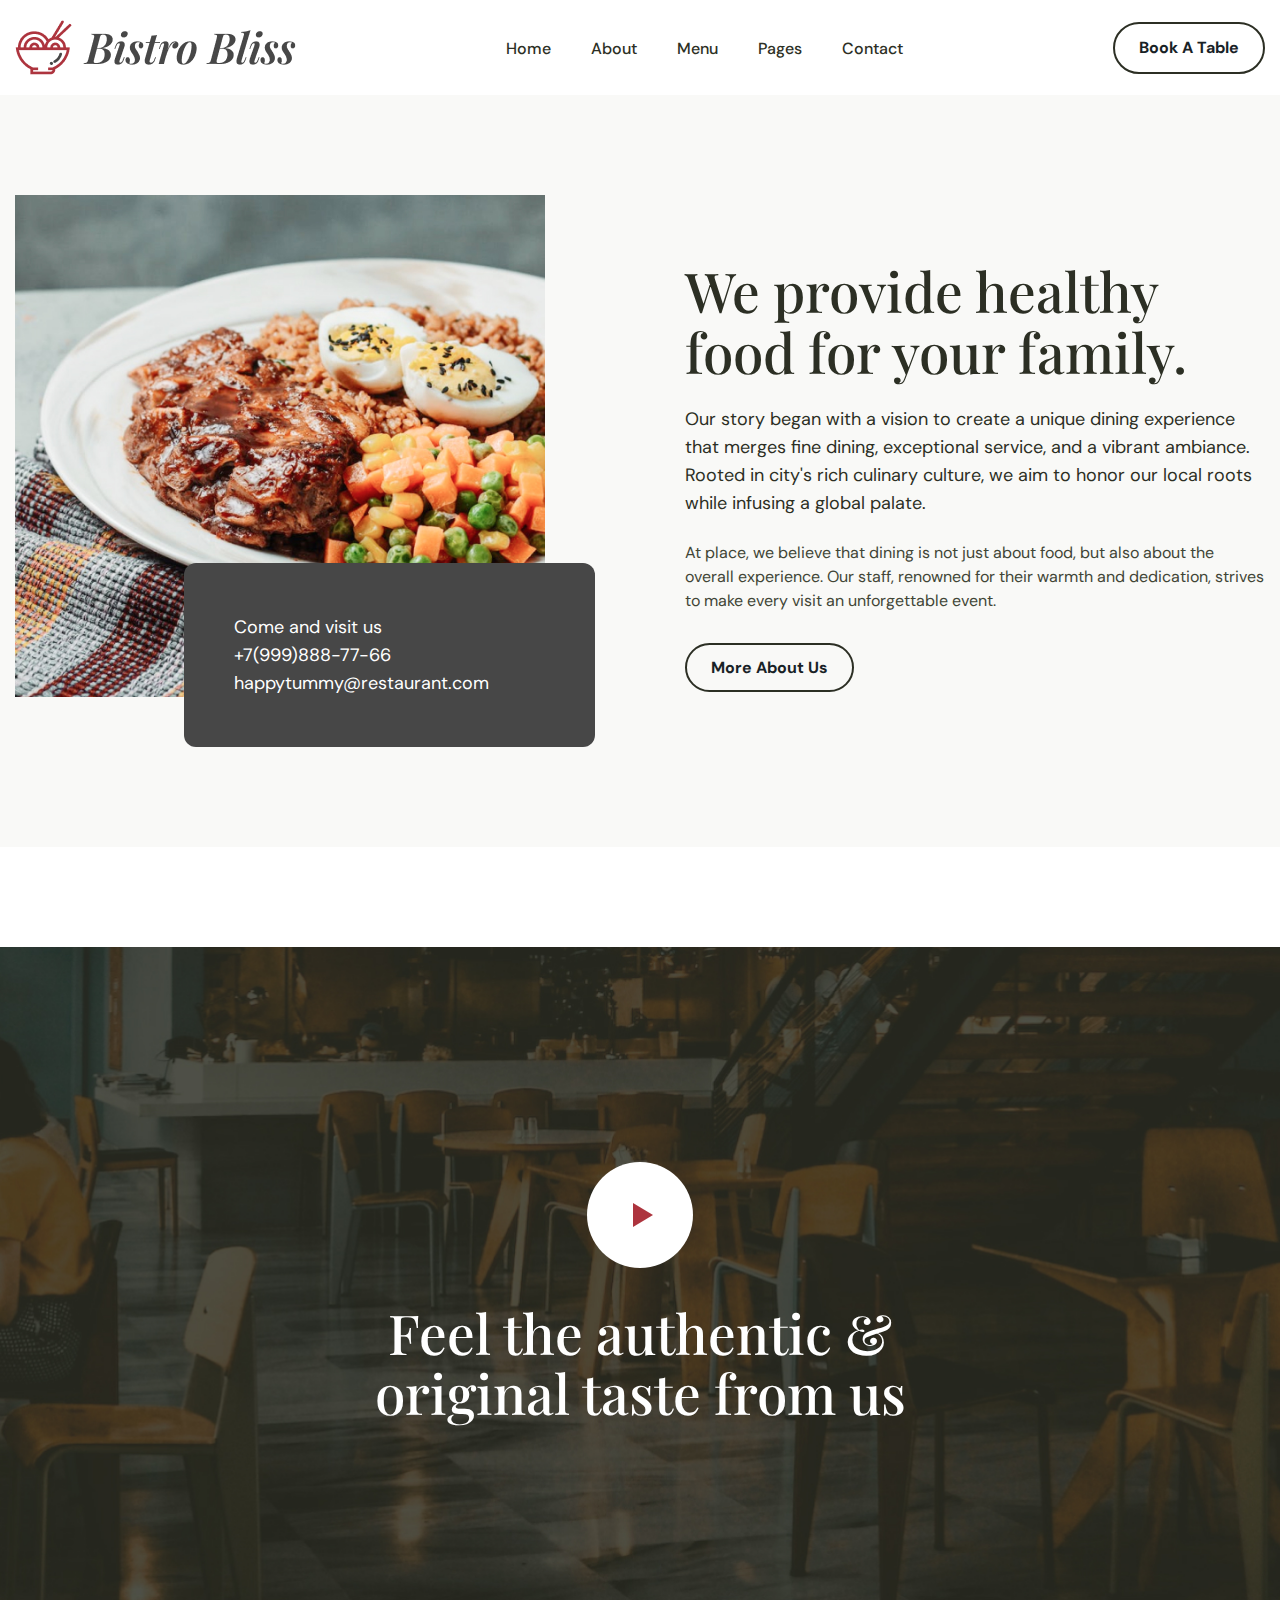
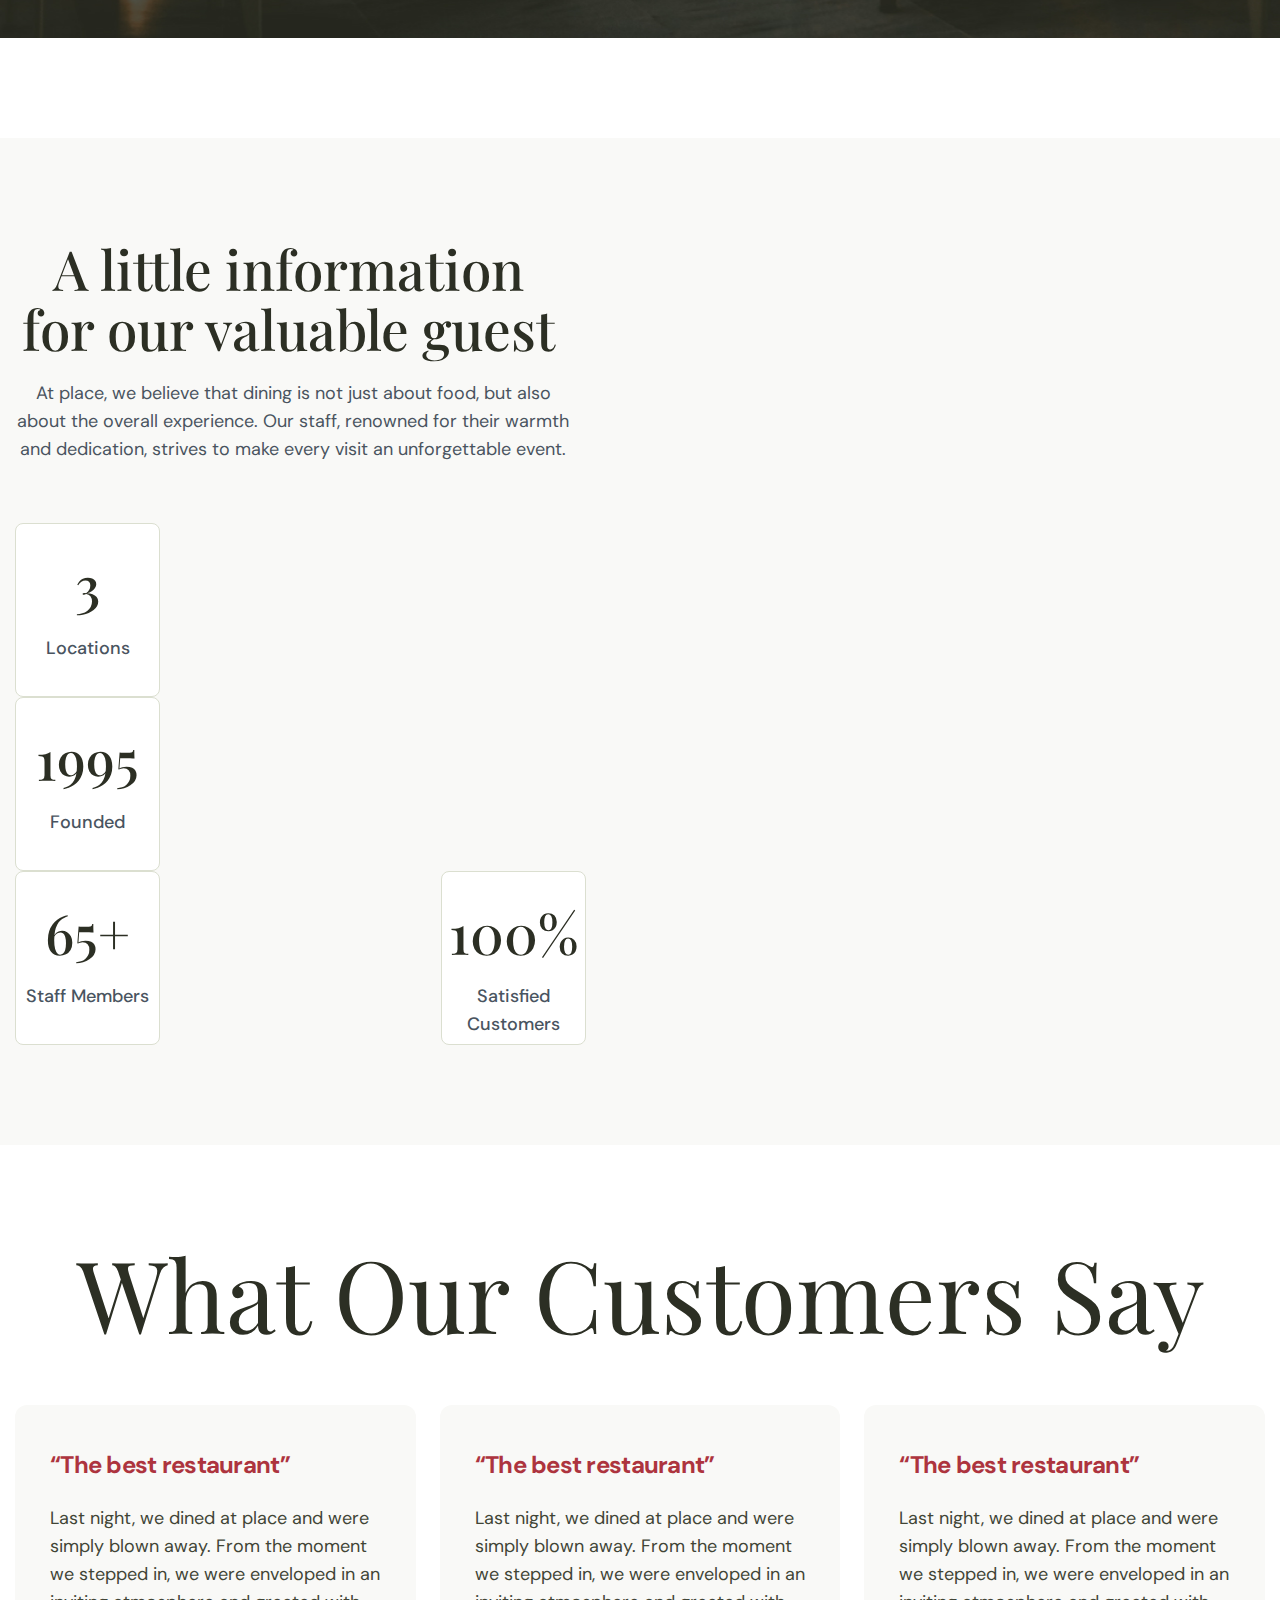
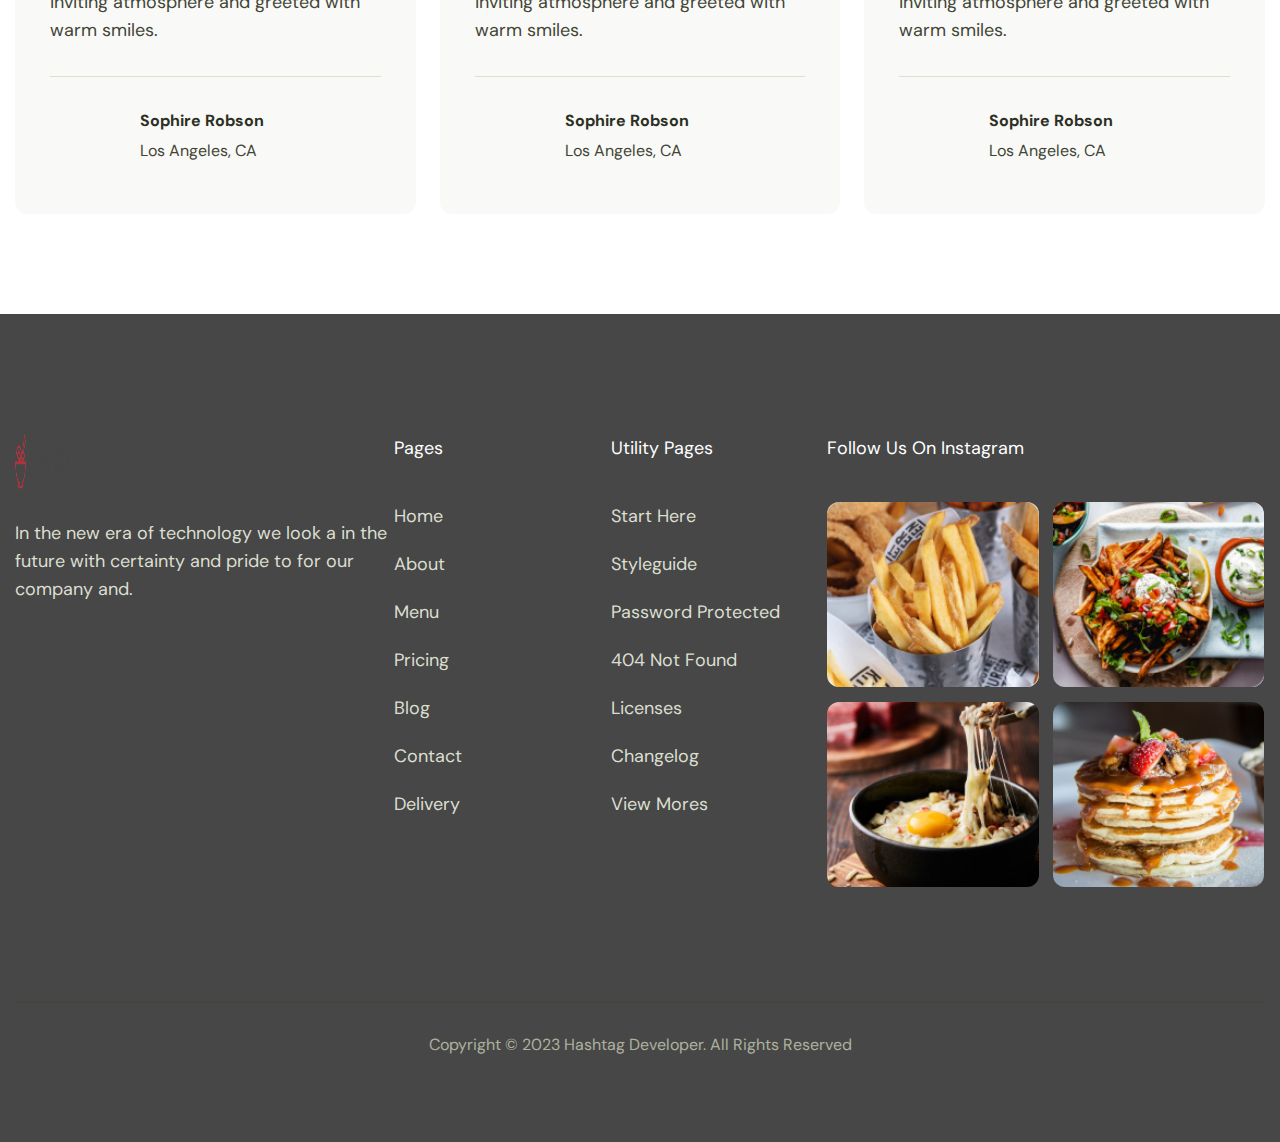
==== about.html @ 6718d0a3 "little" ====
<!DOCTYPE html>
<html lang="en">

<head>
	<meta charset="UTF-8">
	<title>Bistro Bliss</title>
	<meta name="viewport" content="width=device-width, initial-scale=1.0">
	<link rel="apple-touch-icon" sizes="180x180" href="img/favicon/apple-touch-icon.png">
	<link rel="icon" type="image/png" sizes="32x32" href="img/favicon/favicon-32x32.png">
	<link rel="icon" type="image/png" sizes="16x16" href="img/favicon/favicon-16x16.png">
	<link
		href="https://fonts.googleapis.com/css2?family=DM+Sans:opsz,wght@9..40,400;9..40,700&family=Playfair+Display:ital,wght@0,400;0,500;1,600&display=swap"
		rel="stylesheet">
	<link rel="stylesheet" href="css/style.css">
	<link rel="stylesheet" href="css/media.css">
</head>

<body>
	<header>
		<div class="container">
			<div class="head flex">
				<a href="index.html" class="head_logo">
					<img src="img/icon/icons/Logo.png" alt="">
				</a>
				<nav>
					<ul class="menu flex">
						<li>
							<a href="./index.html">Home</a>
						</li>
						<li>
							<a href="./about.html">About</a>
						</li>
						<li>
							<a href="./menu.html">Menu</a>
						</li>
						<li>
							<a href="/pages.html">Pages</a>
						</li>
						<li>
							<a href="./contact.html">Contact</a>
						</li>
					</ul>
				</nav>
				<a href="#" class="btn">Book A Table</a>
			</div>
		</div>
	</header>
	<section class="provide">
		<div class="container">
			<div class="provide_in flex">
				<div class="provide_left">
					<div class="provide_img">
						<img src="img.about/about.img1.jpg" alt="">
					</div>
					<div class="provide_info">
						<p class="provide_info-txt">Come and visit us</p>
						<a href="https://t.me/@aldjan">+7(999)888-77-66</a>
						<a href="mailto:happytummy@restaurant.com">happytummy@restaurant.com</a>
					</div>
				</div>
				<div class="provide_right">
					<h2 class="sec_sub-tit">We provide healthy food for your family.</h2>
					<p class="provide_txt">Our story began with a vision to create a unique dining experience that
						merges fine
						dining, exceptional service, and a vibrant ambiance. Rooted in city's rich culinary culture, we
						aim to honor
						our local roots while infusing a global palate.</p>
					<p class="provide_txt-2">At place, we believe that dining is not just about food, but also about the
						overall
						experience. Our staff, renowned for their warmth and dedication, strives to make every visit an
						unforgettable event.</p>
					<a href="menu.html" class="btn">More About Us</a>
				</div>
			</div>
		</div>
	</section>
	<section class="feel">
		<a href="" class="feel_top">
			<div class="container">
				<i class="feel_play"></i>
				<h2 class="sec_sub-tit">Feel the authentic & original taste from us</h2>
			</div>
		</a>
	</section>
	<section class="little">
		<div class="container">
			<div class="littli_main flex">
				<div class="lit_r">
					<div class="lit_txt">
						<p class="sec_tit lit_tit">A little information for our valuable guest</p>
						<p class="sec_desc lit_desc">At place, we believe that dining is not just about food, but also
							about
							the overall experience. Our staff, renowned for their warmth and dedication, strives to make
							every visit an unforgettable event.</p>
					</div>
					<div class="lit_c_r flex">
						<div class="lit_cards">
							<div class="lit_card">
								<p class="sec_tit lit_c_tit">3</p>
								<p class="sec_desc lit_c_desc">Locations</p>
							</div>
						</div>
						<div class="lit_cards">
							<div class="lit_card">
								<p class="sec_tit lit_c_tit">1995</p>
								<p class="sec_desc lit_c_desc">Founded</p>
							</div>
						</div>
					</div>
					<div class="lit_c_l flex">
						<div class="lit_cards">
							<div class="lit_card">
								<p class="sec_tit lit_c_tit">65+</p>
								<p class="sec_desc lit_c_desc">Staff Members</p>
							</div>
						</div>
						<div class="lit_cards">
							<div class="lit_card">
								<p class="sec_tit lit_c_tit">100%</p>
								<p class="sec_desc lit_c_desc">Satisfied Customers</p>
							</div>
						</div>
					</div>
				</div>
				<div class="lit_l">
					<div class="lit_img">
						<img src="/img/lit_img.jpg" alt="">
					</div>
				</div>
			</div>
		</div>
		</div>
	</section>

	<section class="our">
		<div class="container">
			<h2 class="sec_tit">What Our Customers Say</h2>
			<div class="our_cards flex">
				<div class="our_card">
					<h4 class="our_tit">“The best restaurant”</h4>
					<p class="our_txt">Last night, we dined at place and were simply blown away. From the moment we
						stepped in, we
						were enveloped in an inviting atmosphere and greeted with warm smiles.</p>
					<div class="our_customer flex">
						<div class="our_img">
							<img src="img/customer-1.jpg" alt="">
						</div>
						<div class="our_info">
							<span class="our_name">Sophire Robson</span>
							<span class="our_address">Los Angeles, CA</span>
						</div>
					</div>
				</div>
				<div class="our_card">
					<h4 class="our_tit">“The best restaurant”</h4>
					<p class="our_txt">Last night, we dined at place and were simply blown away. From the moment we
						stepped in, we
						were enveloped in an inviting atmosphere and greeted with warm smiles.</p>
					<div class="our_customer flex">
						<div class="our_img">
							<img src="img/customer-1.jpg" alt="">
						</div>
						<div class="our_info">
							<span class="our_name">Sophire Robson</span>
							<span class="our_address">Los Angeles, CA</span>
						</div>
					</div>
				</div>
				<div class="our_card">
					<h4 class="our_tit">“The best restaurant”</h4>
					<p class="our_txt">Last night, we dined at place and were simply blown away. From the moment we
						stepped in, we
						were enveloped in an inviting atmosphere and greeted with warm smiles.</p>
					<div class="our_customer flex">
						<div class="our_img">
							<img src="img/customer-1.jpg" alt="">
						</div>
						<div class="our_info">
							<span class="our_name">Sophire Robson</span>
							<span class="our_address">Los Angeles, CA</span>
						</div>
					</div>
				</div>
			</div>
		</div>
	</section>
	
	<footer>
		<div class="container">
			<div class="footer_big flex">
				<div class="footer_left">
					<a href="" class="footer_logo">
						<img src="img/icon/icons/Logo.png" alt="">
					</a>
					<p class="footer_txt">In the new era of technology we look a in the future with certainty and pride
						to for our
						company and.</p>
					<div class="footer_icons">
						<a href="" class="footer_ic"></a>
						<a href="" class="footer_ic"></a>
						<a href="" class="footer_ic"></a>
						<a href="" class="footer_ic"></a>
					</div>
				</div>
				<div class="footer_nav">
					<span class="footer_tit">Pages</span>
					<ul class="footer_list">
						<li><a href="">Home</a></li>
						<li><a href="">About</a></li>
						<li><a href="">Menu</a></li>
						<li><a href="">Pricing</a></li>
						<li><a href="">Blog</a></li>
						<li><a href="">Contact</a></li>
						<li><a href="">Delivery</a></li>
					</ul>
				</div>
				<div class="footer_nav">
					<span class="footer_tit">Utility Pages</span>
					<ul class="footer_list">
						<li><a href="">Start Here</a></li>
						<li><a href="">Styleguide</a></li>
						<li><a href="">Password Protected</a></li>
						<li><a href="">404 Not Found</a></li>
						<li><a href="">Licenses</a></li>
						<li><a href="">Changelog</a></li>
						<li><a href="">View Mores</a></li>
					</ul>
				</div>
				<div class="footer_right">
					<span class="footer_tit">Follow Us On Instagram</span>
					<div class="footer_imges flex">
						<div class="footer_img">
							<img src="img/big/footer1.jpg" alt="">
						</div>
						<div class="footer_img">
							<img src="img/big/footer2.jpg" alt="">
						</div>
						<div class="footer_img">
							<img src="img/big/footer3.jpg" alt="">
						</div>
						<div class="footer_img">
							<img src="img/big/footer4.jpg" alt="">
						</div>
					</div>
				</div>
			</div>
			<p class="footer_copy">Copyright © 2023 Hashtag Developer. All Rights Reserved</p>
		</div>
	</footer>


	<script src="js/core.js"></script>

</body>

</html>
---- css/style.css ----
html,
body {
  height: 100%;
}

* {
  margin: 0;
  padding: 0;
  box-sizing: border-box;
}

.clearfix::after {
  clear: both;
  content: "";
  display: table;
}

a {
  color: inherit;
  text-decoration: none;
}

/* Акчолпон не забуудь здессьь ошиибкаааааааааааааааааааа */
li {
  list-style: none;
}

ul li:last-child {
  margin-bottom: 0;
}

img {
  display: block;
  width: 100%;
  height: auto;
}

button,
label {
  cursor: pointer;
}

input,
button,
textarea {
  background: none;
  border: none;
  outline: none;
  display: block;
  width: 100%;
  font-family: inherit;
  font-size: inherit;
  font-weight: inherit;
}

input[type="radio"],
input[type="checkbox"] {
  display: none;
}

input::placeholder {
  color: inherit;
}

button {
  cursor: pointer;
}

input,
textarea {
  display: block;
  resize: none;
}

body {
  color: #414536;
  font-family: "DM Sans", arial;
  font-size: 18px;
  line-height: 28px;
  /* 155.556% */
}

.container {
  max-width: 1330px;
  width: 100%;
  min-width: 320px;
  margin: 0 auto;
  padding: 0 15px;
}

.dn {
  display: none;
}

section {
  padding: 100px 0;
}

.sec_tit {
  color: #2c2f24;
  text-align: center;
  font-family: "Playfair Display";
  font-size: 100px;
  line-height: 96px;
  /* 96% */
  font-weight: 400;
  margin-bottom: 20px;
}

.sec_sub-tit {
  color: #2c2f24;
  font-family: "Playfair Display", arial;
  font-size: 55px;
  font-style: normal;
  font-weight: 500;
  line-height: 60.5px;
  /* 110% */
}

.sec_desc {
  color: #495460;
  text-align: center;
  font-style: normal;
}

.color {
  color: #be963f;
}

.dib {
  display: inline-block;
}

.hover {
  transition: 0.3s;
}

.hover:hover {
  color: #be963f;
}

.btn {
  border-radius: 118px;
  border: 2px solid #2c2f24;
  transition: 0.3s;
  color: #182226;
  text-align: right;
  font-size: 16px;
  font-weight: 700;
  line-height: 24px;
  /* 150% */
  padding: 12px 24px;
}

.btn:hover {
  background: #2c2f24;
  color: #fff;
}

.link {
  transition: 0.3s;
}

.link:hover {
  box-shadow: 0px 6px 5px 2px #836a36;
}

.flex {
  display: flex;
  flex-wrap: wrap;
  justify-content: space-between;
}

/* header */
.head {
  padding: 20px 0;
  align-items: center;
}

.menu a {
  padding: 4px 16px;
  margin-right: 8px;
  color: #2c2f24;
  font-size: 16px;
  font-weight: 500;
  line-height: 24px;
  /* 150% */
  border-radius: 34px;
  transition: 0.3s;
}

.menu li:last-child a {
  margin-right: 0;
}

.menu a:hover {
  background: #dbdfd0;
}

/* main */
.main .sec_tit {
  max-width: 660px;
  margin: 0 auto 32px;
}

.main_txt {
  max-width: 537px;
  margin: 0 auto 40px;
  color: #2c2f24;
  text-align: center;
  font-size: 20px;
  line-height: 32px;
  /* 160% */
}

.main_btns {
  display: flex;
  justify-content: center;
}

.main_btns .btn {
  margin: 0 8px;
}

.main {
  background: url(/img/icon/icons/main.jpg) center no-repeat;
}

.btn__red {
  background: #ad343e;
  color: #fff;
  border-color: #ad343e;
}

.btn__red:hover {
  border-color: #2c2f24;
}

/* browse */
.browse_card {
  border-radius: 12px;
  border: 2px solid #dbdfd0;
  background: #fff;
  width: calc((100% - 72px) / 4);
  padding: 40px 34px 32px;
}

.browse_ic {
  width: 100px;
  height: 100px;
  border-radius: 50%;
  display: block;
  background: #f3f3f0;
  margin: 0 auto 30px;
}

.browse_card__1 .browse_ic {
  background-image: url(../img/icon/icons/tea.svg);
  background-position: center;
  background-repeat: no-repeat;
}

.browse_card__2 .browse_ic {
  background-image: url();
}

.browse_card__3 .browse_ic {
  background-image: url();
}

.browse_card__4 .browse_ic {
  background-image: url();
}

.browse_tit {
  color: #2c2f24;
  text-align: center;
  font-size: 24px;
  font-weight: 700;
  line-height: 30px;
  /* 125% */
  letter-spacing: -0.72px;
  margin-bottom: 15px;
}

.provide {
  background: #f9f9f7;
}

.provide_in {
  align-items: center;
}

.provide_left {
  width: calc(50% - 45px);
  padding: 0 50px 50px 0;
  position: relative;
}

.provide_info {
  position: absolute;
  bottom: 0;
  right: 0;
}

.provide_right {
  width: calc(50% - 45px);
}

.provide .sec_sub-tit {
  margin-bottom: 24px;
}

.provide_txt {
  color: #2c2f24;
  font-size: 18px;
  margin-bottom: 24px;
  line-height: 28px;
  /* 155.556% */
}

.provide_txt-2 {
  color: #414536;
  font-size: 16px;
  line-height: 24px;
  /* 150% */
  margin-bottom: 40px;
}

.provide_info {
  border-radius: 12px;
  background: #474747;
  padding: 50px;
  color: #fff;
  width: 411px;
}

/* offer */
.offer .sec_sub-tit {
  max-width: 675px;
  margin-bottom: 57px;
}

.offer_card {
  width: calc((100% - 48px) / 4);
  transition: 0.3s;
  border-radius: 12px;
  padding-bottom: 20px;
}

.offer_card:hover {
  box-shadow: 0 5px 5px rgba(0, 0, 0, 0.2);
}

.offer_img {
  margin-bottom: 30px;
}

.offer_tit {
  color: #2c2f24;
  font-size: 24px;
  font-weight: 700;
  line-height: 30px;
  /* 125% */
  letter-spacing: -0.72px;
  margin-bottom: 15px;
  padding-left: 10px;
}

.offer_txt {
  padding-left: 10px;
  color: #414536;
  font-size: 16px;
  line-height: 24px;
  /* 150% */
}

/* fast */
.fast {
  background: #f9f9f7;
}

.fast_left {
  width: 50%;
}

.fast_right {
  width: 50%;
  padding-left: 90px;
  align-self: center;
}

.fast_img-big {
  width: 58%;
}

.fast_img-sm {
  width: 42%;
  padding: 30px 0 0 24px;
}

.fast_img:first-child {
  margin-bottom: 24px;
}

.fast .sec_sub-tit {
  margin-bottom: 20px;
}

.fast_txt {
  color: #414536;
  font-size: 16px;
  line-height: 24px;
  /* 150% */
  margin-bottom: 50px;
}

.fast_icon {
  justify-content: flex-start;
  align-items: center;
  margin-bottom: 20px;
}

.fast_icon i {
  display: block;
  width: 30px;
  height: 30px;
  border-radius: 50%;
  background: #ad343e url(/img/icon/icons/tea.svg) center no-repeat;
}

.fast_icon:nth-child(2) i {
  background-image: url();
}

.fast_icon:last-child i {
  background-image: url();
}

.fast_icon span {
  padding-left: 20px;
  color: #2c2f24;
  font-size: 20px;
  font-weight: 500;
  line-height: 26px;
  /* 130% */
}

/* our */
.our .sec_tit {
  margin-bottom: 64px;
}

.our_card {
  width: calc((100% - 48px) / 3);
  border-radius: 12px;
  background: var(--neutral-02, #f9f9f7);
  padding: 45px 35px 35px;
}

.our_tit {
  color: #ad343e;
  font-size: 24px;
  font-weight: 700;
  line-height: 30px;
  /* 125% */
  letter-spacing: -0.72px;
  margin-bottom: 24px;
}

.our_txt {
  padding-bottom: 32px;
  margin-bottom: 32px;
  border-bottom: 1px solid #dbdfd0;
  color: #414536;
  font-size: 18px;
  line-height: 28px;
  /* 155.556% */
}

.our_img {
  width: 70px;
  height: 70px;
}

.our_customer {
  justify-content: flex-start;
}

.our_info {
  padding-left: 20px;
}

.our_name {
  color: #2c2f24;
  font-size: 16px;
  font-weight: 700;
  line-height: 24px;
  /* 150% */
  margin-bottom: 3px;
  display: block;
}

.our_address {
  color: #414536;
  font-size: 16px;
  line-height: 24px;
  /* 150% */
}

/* blog */
.blog_top {
  align-items: center;
  margin-bottom: 64px;
}

.blog_left {
  width: 50%;
}

.blog_right {
  width: 50%;
  padding-left: 24px;
}

.blog_right .blog_card {
  width: calc(50% - 12px);
}

/*footer*/

footer {
	padding-top: 120px;
	background: #474747;
}

.footer_copy {
	padding: 30px 0 85px;
	color: #ADB29E;
	font-size: 16px;
	line-height: 24px;
	text-align: center;
}

.footer_big {
	padding-bottom: 100px;
	border-bottom: 1px solid #414536;
	color: #DBDFD0;
}

.footer_left {
	width: 30%;
	display: flex;
	flex-direction: column;
	align-items: flex-start;
	gap: 30px;
}

.footer_nav {
	width: 17%;
	display: flex;
	flex-direction: column;
	align-items: flex-start;
	gap: 40px;
}

.footer_tit {
	color: #fff;
}

.footer_right {
	width: 35%;
	display: flex;
	flex-direction: column;
	align-items: flex-start;
	gap: 40px;
}

.footer_logo img {
	width: 56px;
	height: 55px;
	flex-shrink: 0;
}

.footer_logo {
	width: 212px;
	height: 55px;
	display: flex;
	align-items: center;
}

.footer_img {
	width: calc((100% - 15px) / 2);
	margin-bottom: 15px;
	border-radius: 12px;
	overflow: hidden;
	position: relative;
	margin-right: 1px;
}

.footer_img img {
	transition: 0.5s;
}

.footer_img:hover img {
	transform: scale(1.2);
}

.footer_img::before {
	content: '';
	position: absolute;
	top: 0;
	bottom: 0;
	left: 0;
	right: 0;
	background: #000;
	opacity: 0;
	z-index: 1;
	transition: 0.5s;
}

.footer_img:hover::before {
	opacity: 0.5;
}

.footer_icons {
	display: flex;
	justify-content: space-between;
	width: 176px;
}

.footer_list {
	display: flex;
	flex-direction: column;
	align-items: flex-start;
	gap: 20px;
}

.footer_logo p {
	color: #FFF;
	font-family: Playfair Display;
	font-size: 34px;
	font-style: italic;
	line-height: 30px;
	/* 89.787% */
	letter-spacing: -0.4px;
}

/* feel */
.feel_top {
  background: url(/img/big/BG.jpg) center no-repeat;
  background-size: cover;
  display: block;
  padding: 215px 0;
}

.feel_top .sec_sub-tit {
  max-width: 596px;
  margin: 0 auto;
  color: #fff;
  text-align: center;
}

.feel_play {
  width: 106px;
  height: 106px;
  display: block;
  border-radius: 50%;
  background: #fff;
  margin: 0 auto 34px;
  display: flex;
  justify-content: center;
  align-items: center;
}

.feel_play::before {
  content: '';
  width: 0px;
  height: 0px;
  border-style: solid;
  margin-left: 5px;
  border-width: 12.5px 0 12.5px 20px;
  border-color: transparent transparent transparent #AD343E;
}
/* little */
.little {
	background: #F9F9F7;
}

.lit_r {
	width: calc((100% - 108px) / 2);
}

.lit_tit {
	max-width: 547px;
	font-size: 55px;
	font-weight: 500;
	line-height: 60.5px;
}

.lit_desc {
	max-width: 556px;
	margin-bottom: 60px;
}

.lit_c_r {
	width: calc((100% - 14px) / 2);
}

.lit_card {
	border: 1px solid var(--neutral-03, #DBDFD0);
	background: var(--neutral-01, #FFF);
	border-radius: 8px;
	width: 145px;
	height: 174px;
	background: #FFF;
	font-size: 55px;
	font-weight: 500;
	line-height: 60.5px;
}

.lit_c_tit {
	padding-top: 30px;
	font-size: 55px;
	font-weight: 500;
	line-height: 60.5px;
}

.lit_c_desc {
	font-size: 18px;
	font-weight: 500;
	line-height: 28px;
}

.lit_l {
	width: calc((100% - 108px) / 2)
}

.lit_img {
	max-width: 555px;
}

.price {
  color: #AD343E;
  text-align: center;

  /* Headline/H3 */
  font-family: DM Sans;
  font-size: 24px;
  font-style: normal;
  font-weight: 700;
  line-height: 30px;
  /* 125% */
  letter-spacing: -0.72px;
  padding: 30px 30px 15px;
}

.menu_tit {
  color: var(--neutral-07, #2C2F24);
  text-align: center;

  /* Body/20px/Bold */
  font-family: DM Sans;
  font-size: 20px;
  font-style: normal;
  font-weight: 700;
  line-height: 26px;
  /* 130% */
  padding: 0 15px 15px 15px;
}

.menu_txt {
  color: var(--neutral-06, #414536);
  text-align: center;

  /* Body/16px/Regular */
  font-family: DM Sans;
  font-size: 16px;
  font-style: normal;
  font-weight: 400;
  line-height: 24px;
  /* 150% */
  width: 246px;
  margin: 0 auto;
}

.menu_card {
  border-radius: 12px;
  border: 1.5px solid var(--neutral-03, #DBDFD0);
  background: var(--neutral-01, #FFF);
  width: 306px;
  height: 417.469px;
  flex-shrink: 0;
  margin-bottom: 30px;
}

.menu_img img {
  border-radius: 12px 12px 0px 0px;
  background: url(<path-to-image>), lightgray 50% / cover no-repeat;

}

.menu_cards {
  margin: 0 auto;

}

/*pages*/
.pages {
  background: var(--neutral-02, #F9F9F7);
}

.pages_titi {
  color: var(--neutral-07, #2C2F24);
  text-align: center;
  font-family: Playfair Display;
  font-size: 100px;
  font-weight: 400;
  line-height: 96px;
  margin-bottom: 24px;
}

.pages_txt {
  color: var(--neutral-06, #414536);
  text-align: center;
  font-family: DM Sans;
  font-size: 18px;
  font-style: normal;
  font-weight: 400;
  line-height: 28px;
  /* 155.556% */
  margin-bottom: 72px;
}

.pages_cards {
  transition: 0.5s;
}

.pages_card {
  border-radius: 12px;
  border: 2px solid var(--neutral-02, #F9F9F7);
  background: var(--neutral-01, #FFF);
  width: 306px;
  height: 340px;
  margin-bottom: 30px;
}

.pages_card:hover {
  box-shadow: 0px 2.97872px 59.57446px 0px rgba(0, 0, 0, 0.08);
}

.map_txt {

  color: var(--neutral-06, #495460);
  align-items: center;
  text-align: center;

  /* Body/18px/Regular */
  font-family: DM Sans;
  font-size: 18px;
  font-style: normal;
  font-weight: 400;
  line-height: 28px;
  /* 155.556% */
  padding: 24px;
  max-width: 545px;
  margin: 0 auto;
}

.map_tit {
  color: var(--neutral-07, #2C2F24);
  text-align: center;

  /* Headline/H1 */
  font-family: Playfair Display;
  font-size: 100px;
  font-style: normal;
  font-weight: 400;
  line-height: 96px;
  /* 96% */
}

.map_top {
  z-index: 10;
  position: relative;
}

.block {
  width: 800px;
  height: 500px;
  border-radius: 16px;
  border: 1px solid var(--neutral-01, #FFF);
  background: var(--neutral-01, #FFF);
  mix-blend-mode: hard-light;

  /* 1 */
  box-shadow: 0px 2.97872px 59.57446px 0px rgba(0, 0, 0, 0.08);
  margin-bottom: -425px;
}

.contact {
  display: flex;
  flex-direction: column;
  flex-wrap: wrap;
  align-items: center;
}

.p_1 {
  color: var(--neutral-06, #414536);

  /* Body/18px/Regular */
  font-family: DM Sans;
  font-size: 18px;
  font-style: normal;
  font-weight: 400;
  line-height: 28px;
  /* 155.556% */
}

.pages_txt ul li {
  color: var(--neutral-06, #414536);
  font-family: DM Sans;
  font-size: 18px;
  font-style: normal;
  font-weight: 700;
  line-height: 28px;
}

.pages_ques {
  color: var(--neutral-07, #2C2F24);
  padding: 30px 0 0 0;

  /* Headline/H3 */
  font-family: DM Sans;
  font-size: 24px;
  font-style: normal;
  font-weight: 700;
  line-height: 30px;
  /* 125% */
  letter-spacing: -0.72px;
}

.pages_tx {
  color: var(--neutral-06, #414536);

  /* Body/18px/Regular */
  font-family: DM Sans;
  font-size: 18px;
  font-style: normal;
  font-weight: 400;
  line-height: 28px;
  /* 155.556% */
  padding: 20px 0 0 0;

}

.two_tit {
  color: var(--neutral-07, #2C2F24);
  text-align: center;


  /* Headline/H2 */
  font-family: Playfair Display;
  font-size: 55px;
  font-style: normal;
  font-weight: 500;
  line-height: 60.5px;
  width: 1030px;
  /* 110% */
 
}
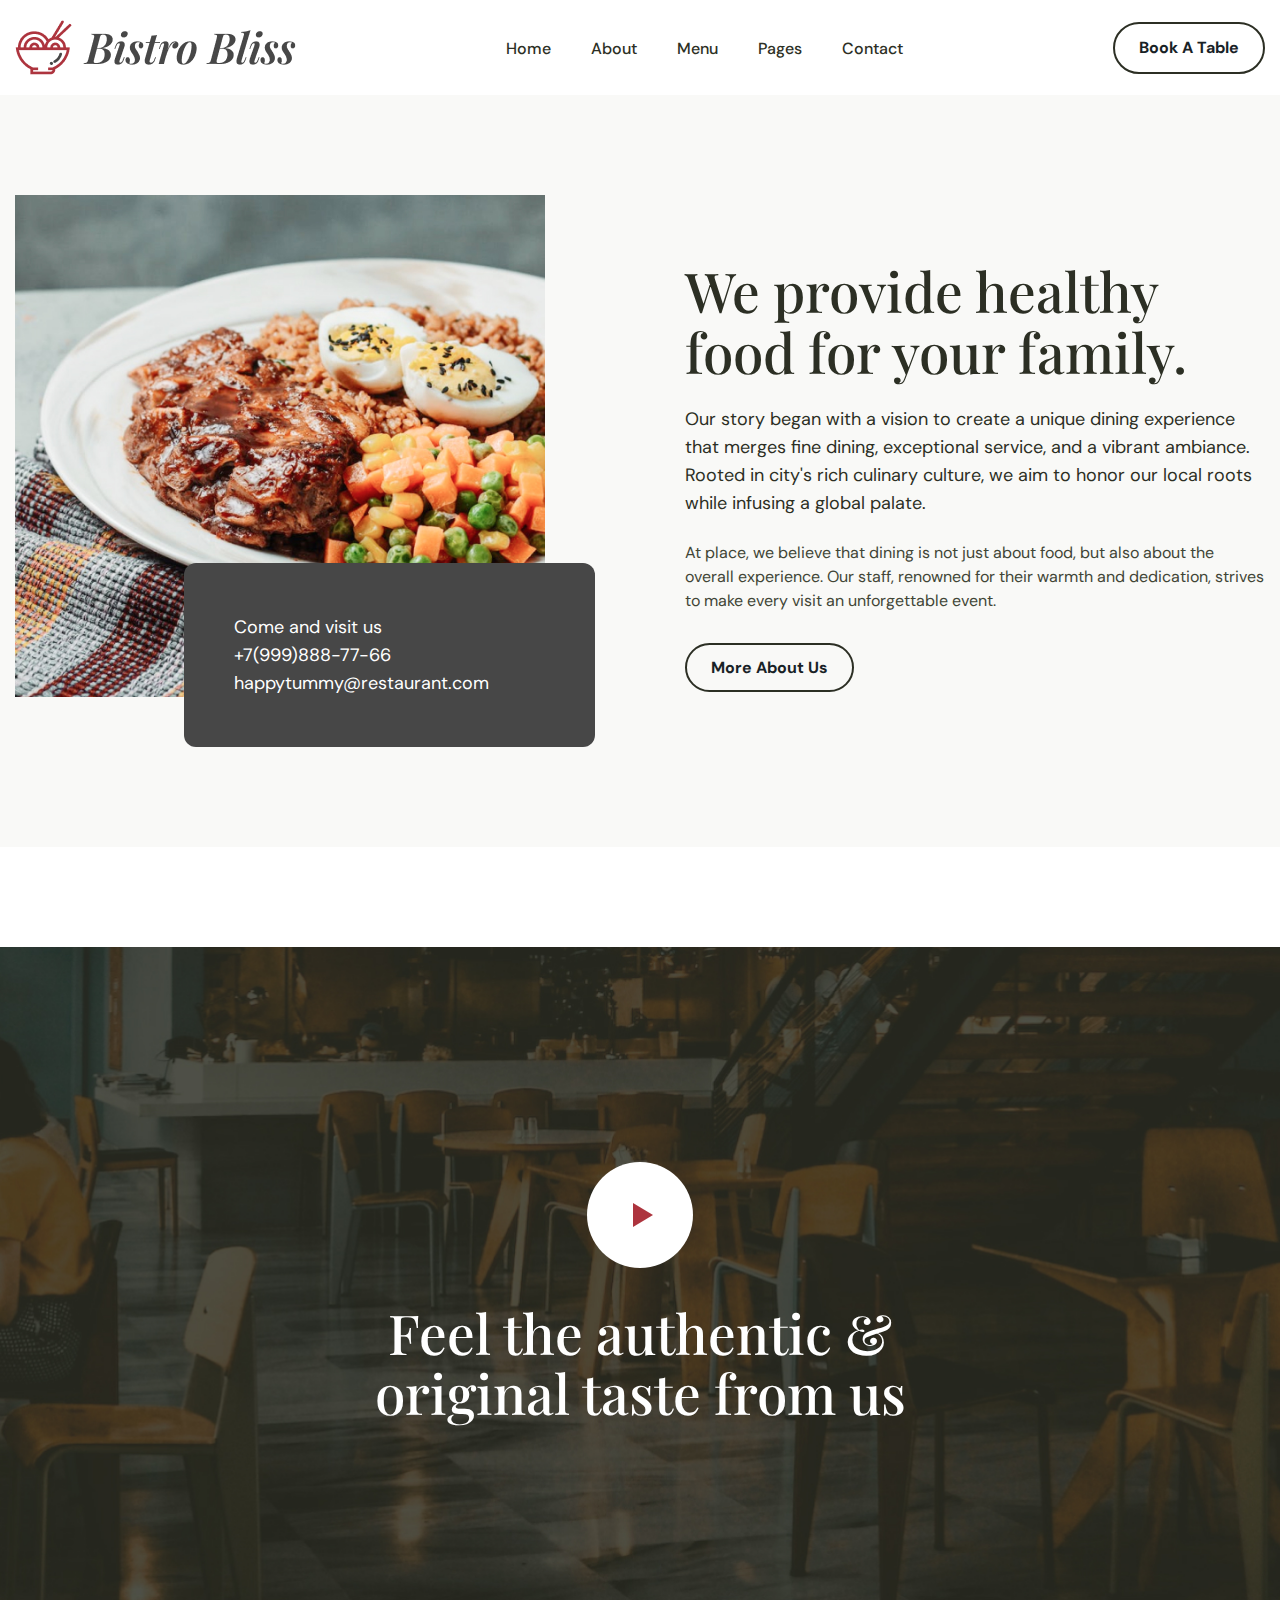
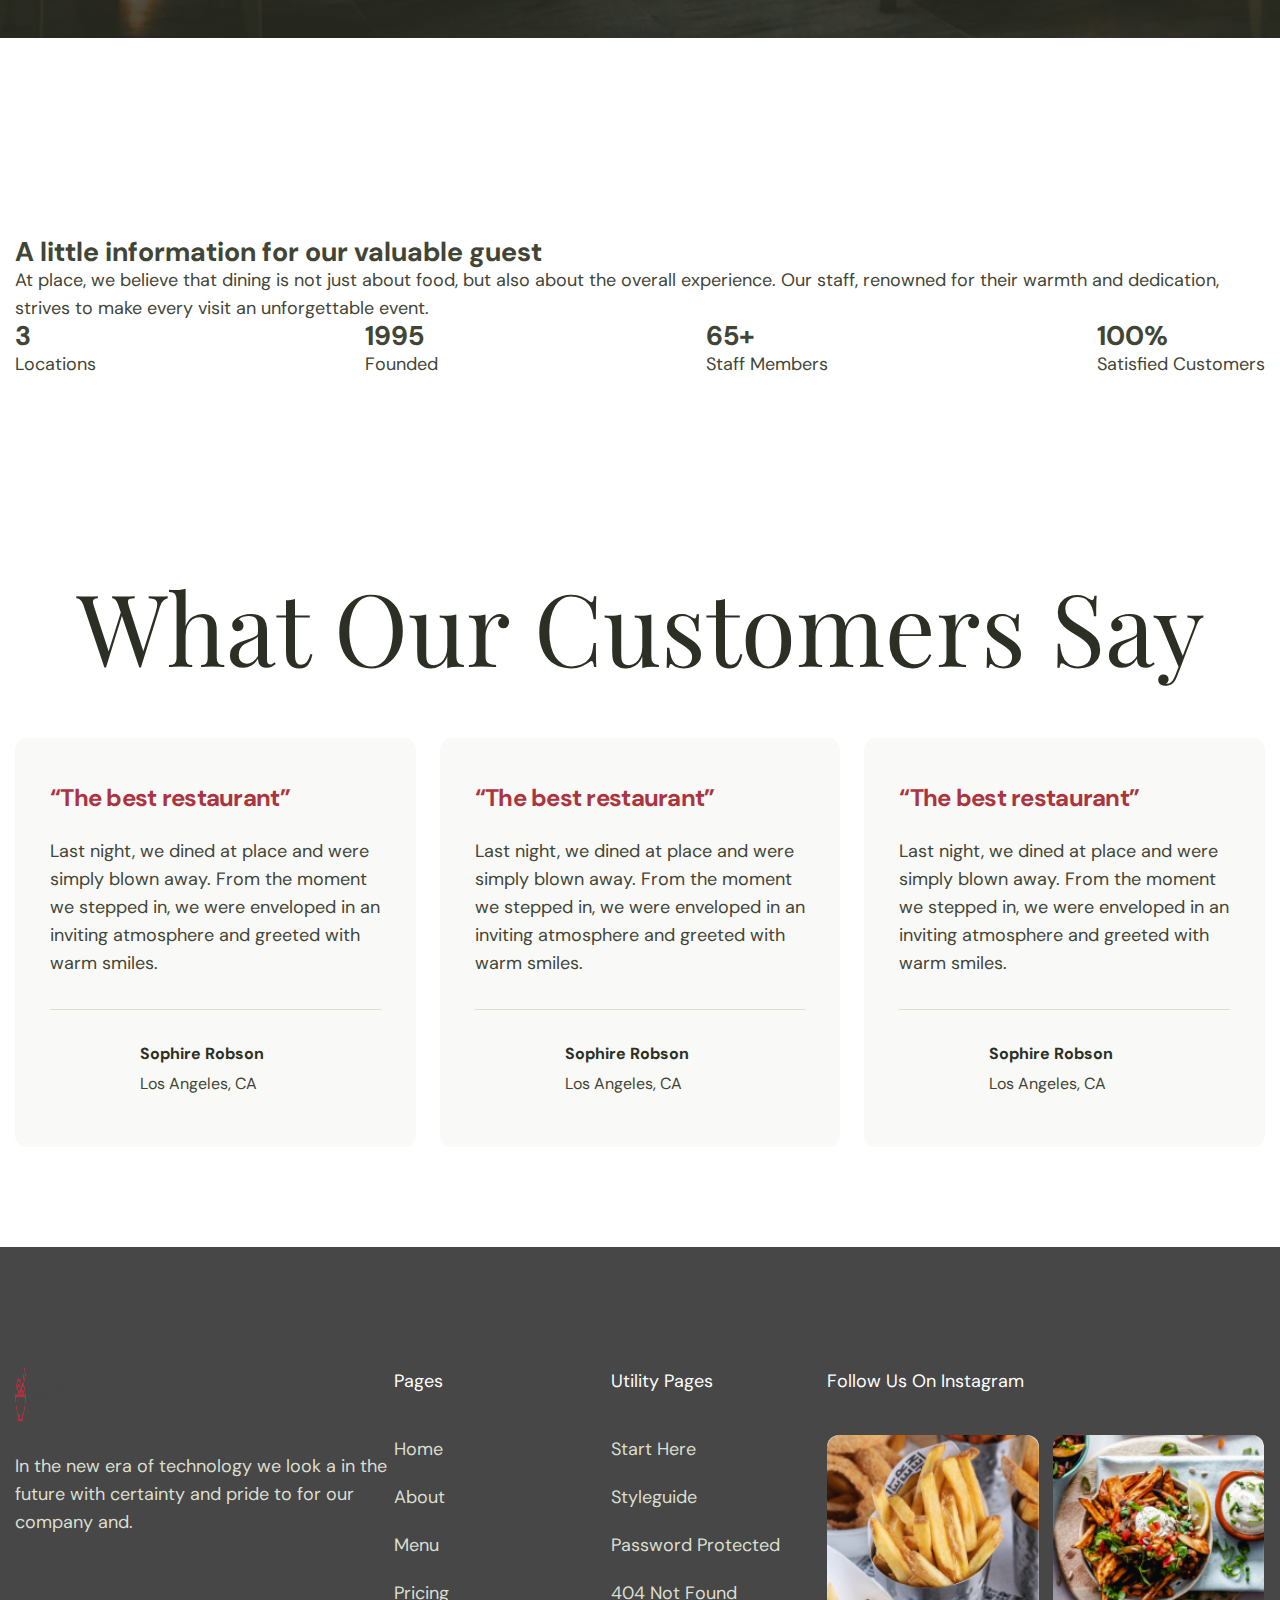
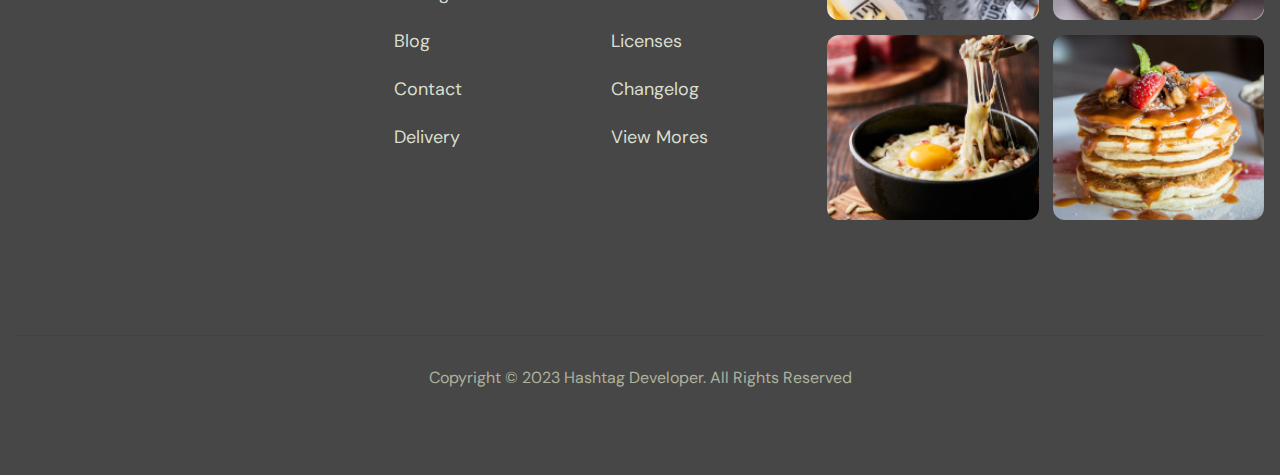
==== commit 4c9d55f4: "little new" ====
--- a/about.html
+++ b/about.html
@@ -83,54 +83,42 @@
 		</a>
 	</section>
 	<section class="little">
-		<div class="container">
-			<div class="littli_main flex">
-				<div class="lit_r">
-					<div class="lit_txt">
-						<p class="sec_tit lit_tit">A little information for our valuable guest</p>
-						<p class="sec_desc lit_desc">At place, we believe that dining is not just about food, but also
-							about
-							the overall experience. Our staff, renowned for their warmth and dedication, strives to make
-							every visit an unforgettable event.</p>
-					</div>
-					<div class="lit_c_r flex">
-						<div class="lit_cards">
-							<div class="lit_card">
-								<p class="sec_tit lit_c_tit">3</p>
-								<p class="sec_desc lit_c_desc">Locations</p>
-							</div>
-						</div>
-						<div class="lit_cards">
-							<div class="lit_card">
-								<p class="sec_tit lit_c_tit">1995</p>
-								<p class="sec_desc lit_c_desc">Founded</p>
-							</div>
-						</div>
-					</div>
-					<div class="lit_c_l flex">
-						<div class="lit_cards">
-							<div class="lit_card">
-								<p class="sec_tit lit_c_tit">65+</p>
-								<p class="sec_desc lit_c_desc">Staff Members</p>
-							</div>
-						</div>
-						<div class="lit_cards">
-							<div class="lit_card">
-								<p class="sec_tit lit_c_tit">100%</p>
-								<p class="sec_desc lit_c_desc">Satisfied Customers</p>
-							</div>
-						</div>
-					</div>
-				</div>
-				<div class="lit_l">
-					<div class="lit_img">
-						<img src="/img/lit_img.jpg" alt="">
-					</div>
-				</div>
-			</div>
-		</div>
-		</div>
-	</section>
+		<div class="container flex">
+			<div class="little_left">
+				<div class="left_text">
+					<h2 class="left_tit">A little information for our valuable guest</h2>
+					<p class="left_txt">At place, we believe that dining is not just about food, but also about the
+						overall experience. Our staff, renowned for their warmth and dedication, strives to make every
+						visit an unforgettable event.</p>
+					<div class="left_facts flex">
+						<div class="left_fact">
+							<h2 class="fact_tit">3</h2>
+							<span>Locations</span>
+						</div>
+						<div class="left_fact">
+							<h2 class="fact_tit">1995</h2>
+							<span>Founded</span>
+						</div>
+						<div class="left_fact">
+							<h2 class="fact_tit">65+</h2>
+							<span>Staff Members</span>
+						</div>
+						<div class="left_fact">
+							<h2 class="fact_tit">100%</h2>
+							<span>Satisfied Customers</span>
+						</div>
+					</div>
+				</div>
+			</div>
+			<div class="little_right">
+				<div class="right_img">
+					<img src="/img/eda.jpg" alt="">
+				</div>
+			</div>
+
+		</div>
+	</section>
+
 
 	<section class="our">
 		<div class="container">
--- a/css/style.css
+++ b/css/style.css
@@ -682,63 +682,7 @@
   border-width: 12.5px 0 12.5px 20px;
   border-color: transparent transparent transparent #AD343E;
 }
-/* little */
-.little {
-	background: #F9F9F7;
-}
-
-.lit_r {
-	width: calc((100% - 108px) / 2);
-}
-
-.lit_tit {
-	max-width: 547px;
-	font-size: 55px;
-	font-weight: 500;
-	line-height: 60.5px;
-}
-
-.lit_desc {
-	max-width: 556px;
-	margin-bottom: 60px;
-}
-
-.lit_c_r {
-	width: calc((100% - 14px) / 2);
-}
-
-.lit_card {
-	border: 1px solid var(--neutral-03, #DBDFD0);
-	background: var(--neutral-01, #FFF);
-	border-radius: 8px;
-	width: 145px;
-	height: 174px;
-	background: #FFF;
-	font-size: 55px;
-	font-weight: 500;
-	line-height: 60.5px;
-}
-
-.lit_c_tit {
-	padding-top: 30px;
-	font-size: 55px;
-	font-weight: 500;
-	line-height: 60.5px;
-}
-
-.lit_c_desc {
-	font-size: 18px;
-	font-weight: 500;
-	line-height: 28px;
-}
-
-.lit_l {
-	width: calc((100% - 108px) / 2)
-}
-
-.lit_img {
-	max-width: 555px;
-}
+
 
 .price {
   color: #AD343E;
@@ -891,7 +835,6 @@
   border-radius: 16px;
   border: 1px solid var(--neutral-01, #FFF);
   background: var(--neutral-01, #FFF);
-  mix-blend-mode: hard-light;
 
   /* 1 */
   box-shadow: 0px 2.97872px 59.57446px 0px rgba(0, 0, 0, 0.08);
@@ -968,4 +911,15 @@
   width: 1030px;
   /* 110% */
  
+}
+form{
+  border-radius: 72px;
+border: 1px solid var(--neutral-03, #DBDFD0);
+background: var(--neutral-01, #FFF);
+display: flex;
+width: 350px;
+height: 60px;
+padding: 0px 24px;
+justify-content: space-between;
+align-items: center;
 }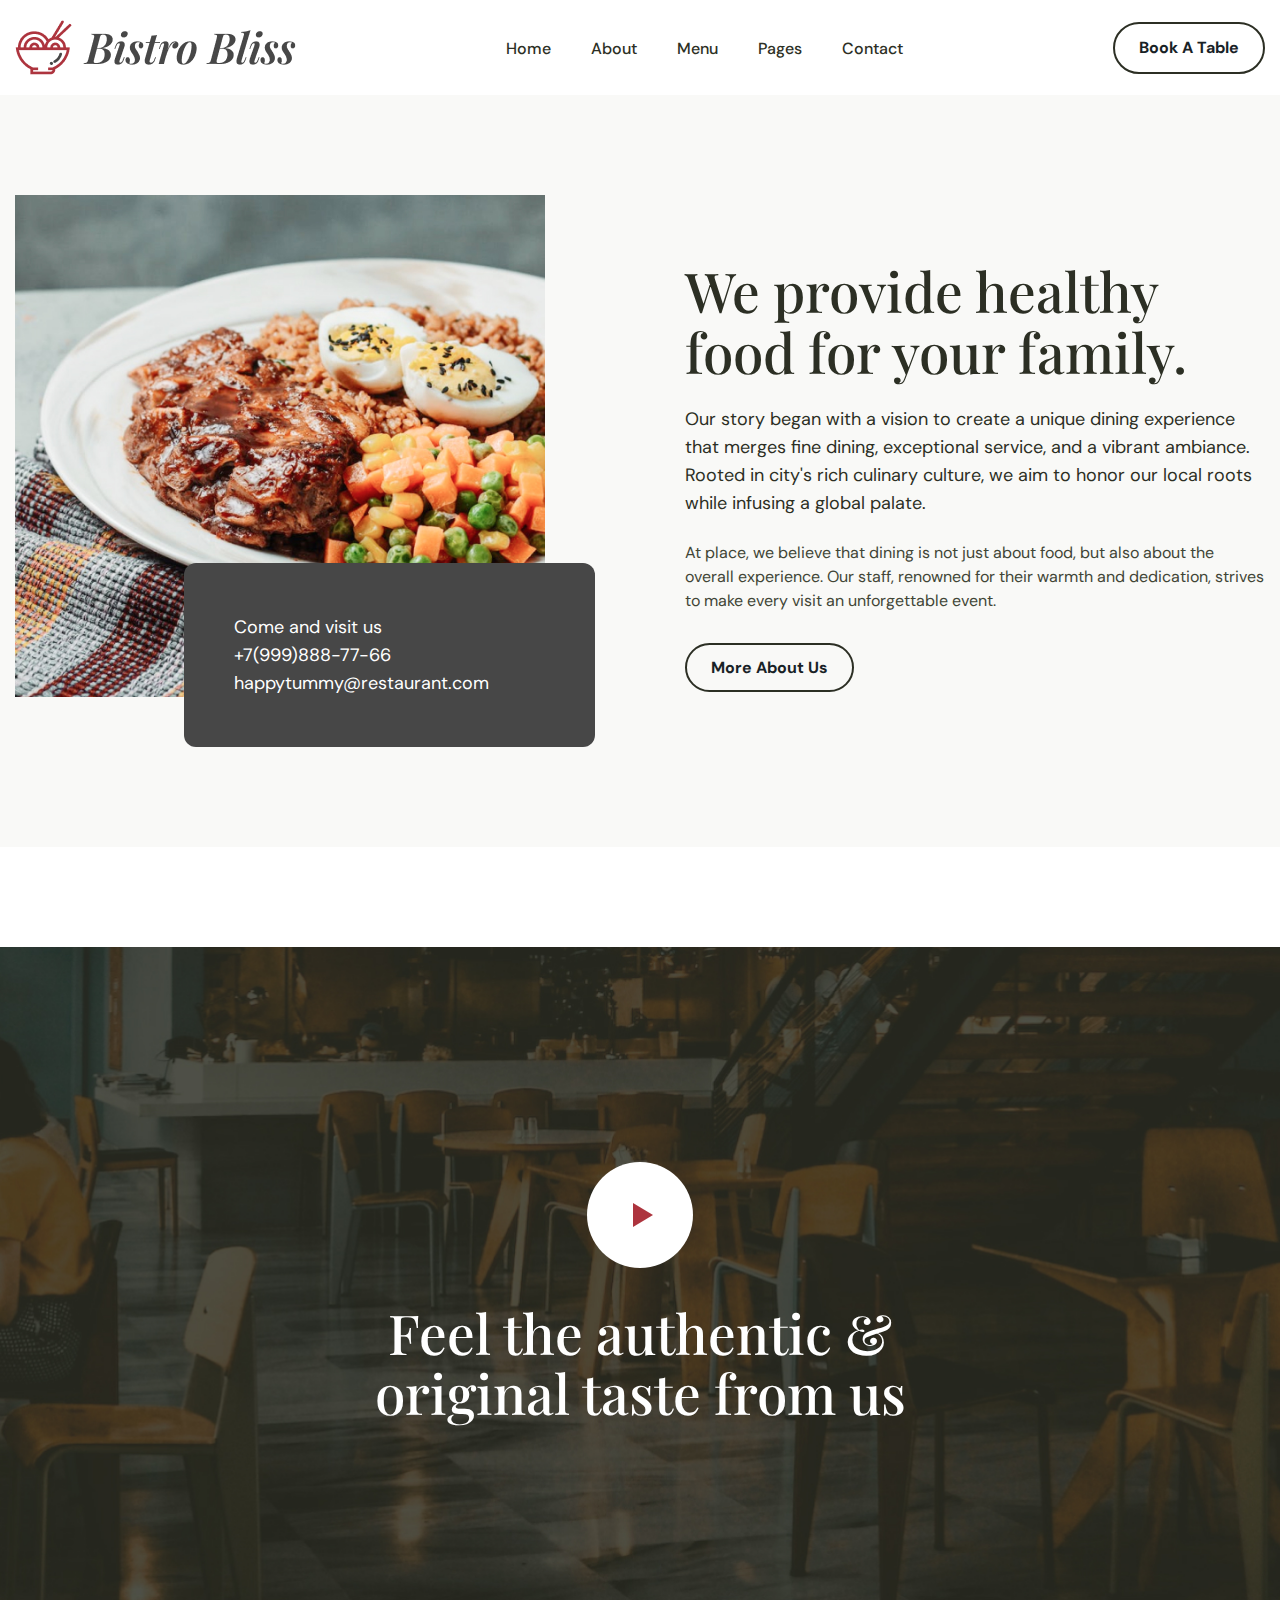
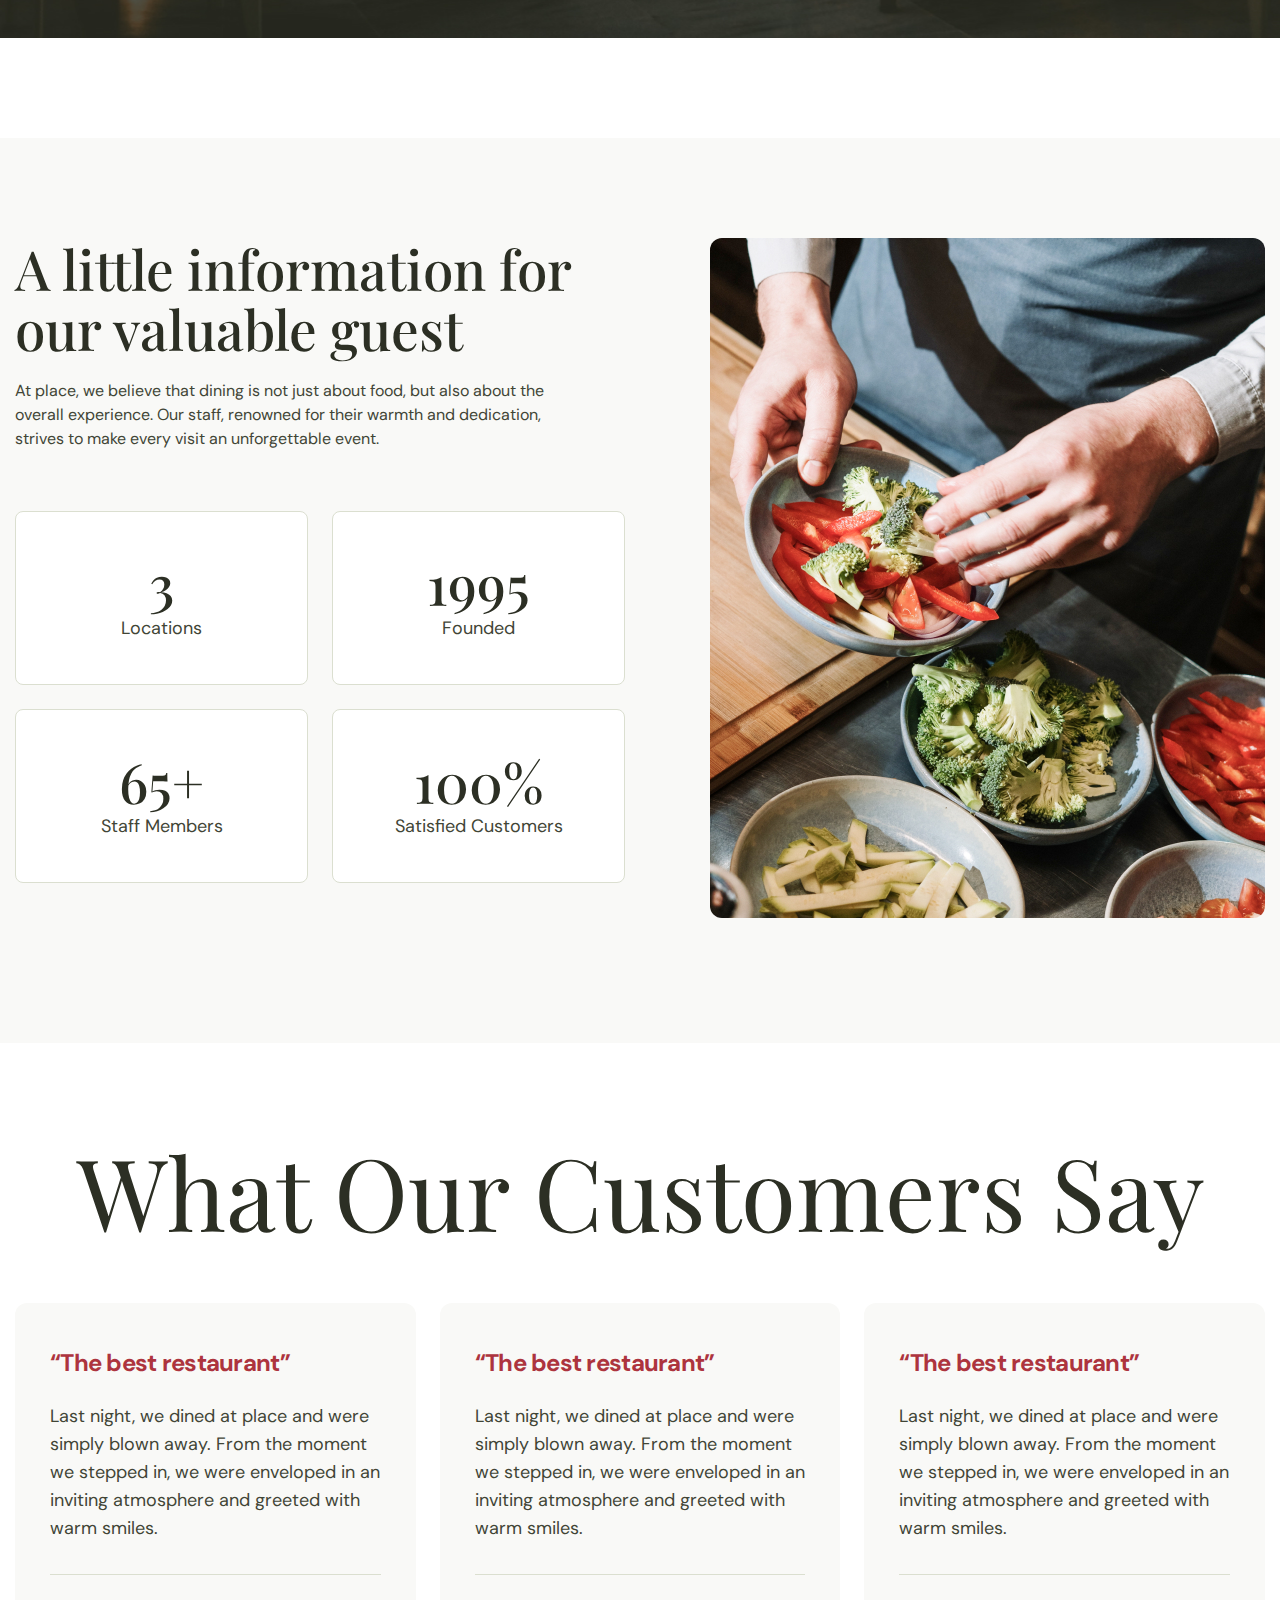
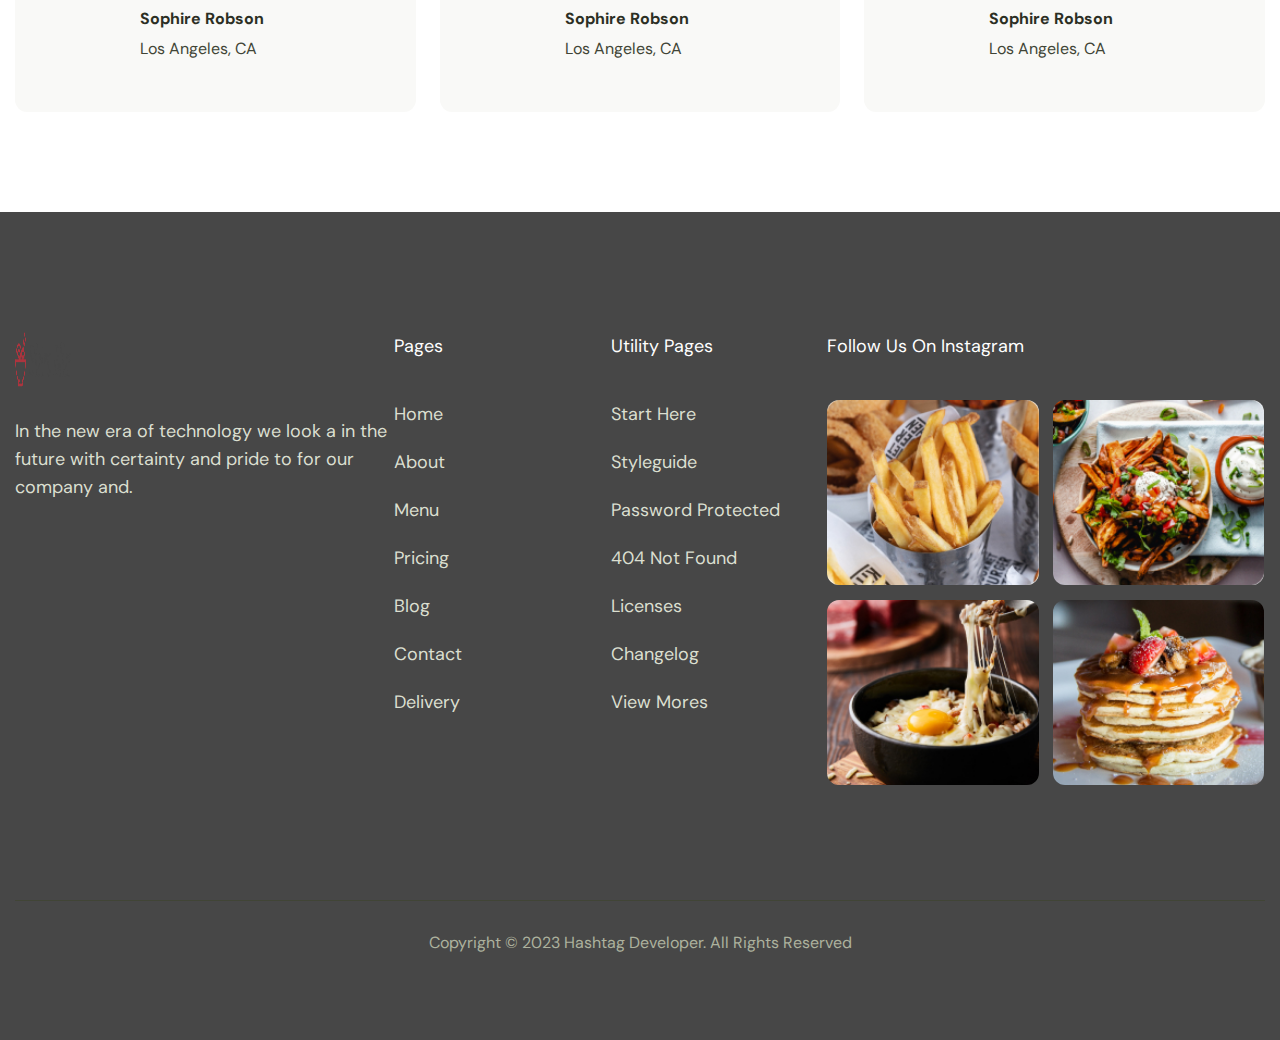
==== commit 9a3ef722: "menu sec you" ====
--- a/about.html
+++ b/about.html
@@ -112,7 +112,7 @@
 			</div>
 			<div class="little_right">
 				<div class="right_img">
-					<img src="/img/eda.jpg" alt="">
+					<img src="/img/big/little.jpg" alt="">
 				</div>
 			</div>
 
--- a/css/style.css
+++ b/css/style.css
@@ -682,6 +682,119 @@
   border-width: 12.5px 0 12.5px 20px;
   border-color: transparent transparent transparent #AD343E;
 }
+/* little */
+.right_img {
+  flex-shrink: 0;
+  border-radius: 12px;
+  overflow: hidden;
+  position: relative;
+}
+
+.right_img img {
+  transition: 0.5s;
+}
+
+.right_img:hover img {
+  transform: scale(1.3)
+}
+
+.right_img::before {
+  content: '';
+  position: absolute;
+  top: 0;
+  bottom: 0;
+  left: 0;
+  right: 0;
+  background-image: url(/img/chel.jpg);
+  opacity: 0;
+  z-index: 1;
+  transition: 1s;
+}
+
+.right_img:hover::before {
+  opacity: 3;
+}
+.little{
+  background: var(--neutral-02, #F9F9F7);
+}
+
+.left_text {
+  width: 556px;
+  margin-bottom: 60px;
+}
+
+.left_tit {
+  color: var(--neutral-07, #2C2F24);
+
+  /* Headline/H2 */
+  font-family: 'Playfair Display';
+  font-size: 55px;
+  font-style: normal;
+  font-weight: 500;
+  line-height: 60.5px;
+  /* 110% */
+  padding-bottom: 20px;
+}
+
+.left_txt {
+  color: var(--neutral-06, #414536);
+
+  /* Body/16px/Regular */
+  font-family: 'DM Sans';
+  font-size: 16px;
+  font-style: normal;
+  font-weight: 400;
+  line-height: 24px;
+  /* 150% */
+  padding-bottom: 60px;
+}
+
+.left_facts {
+  width: 610px;
+  height: 372px;
+}
+
+.left_fact {
+  border-radius: 8px;
+  border: 1px solid var(--neutral-03, #DBDFD0);
+  background: var(--neutral-01, #FFFFFF);
+  width: 293px;
+  height: 174px;
+  flex-shrink: 0;
+  display: inline-flex;
+  flex-direction: column;
+  justify-content: center;
+  align-items: center;
+  margin-bottom: 24px;
+
+  
+}
+
+.fact_tit {
+  color: var(--neutral-07, #2C2F24);
+  text-align: center;
+
+  /* Headline/H2 */
+  font-family: 'Playfair Display';
+  font-size: 55px;
+  font-style: normal;
+  font-weight: 500;
+  line-height: 60.5px;
+  /* 110% */
+}
+
+.fact_txt {
+  color: var(--neutral-06, #414536);
+  text-align: center;
+
+  /* Body/18px/Medium */
+  font-family: 'DM Sans';
+  font-size: 18px;
+  font-style: normal;
+  font-weight: 500;
+  line-height: 28px;
+  /* 155.556% */
+}
 
 
 .price {
@@ -747,6 +860,23 @@
 .menu_cards {
   margin: 0 auto;
 
+}
+.you{
+  background: var(--neutral-02, #F9F9F7);
+}
+.you_right{
+  width: 346px;
+}
+.sec_tit_you{
+  color: var(--neutral-07, #2C2F24);
+
+/* Headline/H2 */
+font-family: Playfair Display;
+font-size: 55px;
+font-style: normal;
+font-weight: 500;
+line-height: 60.5px; /* 110% */
+width: 346px;
 }
 
 /*pages*/
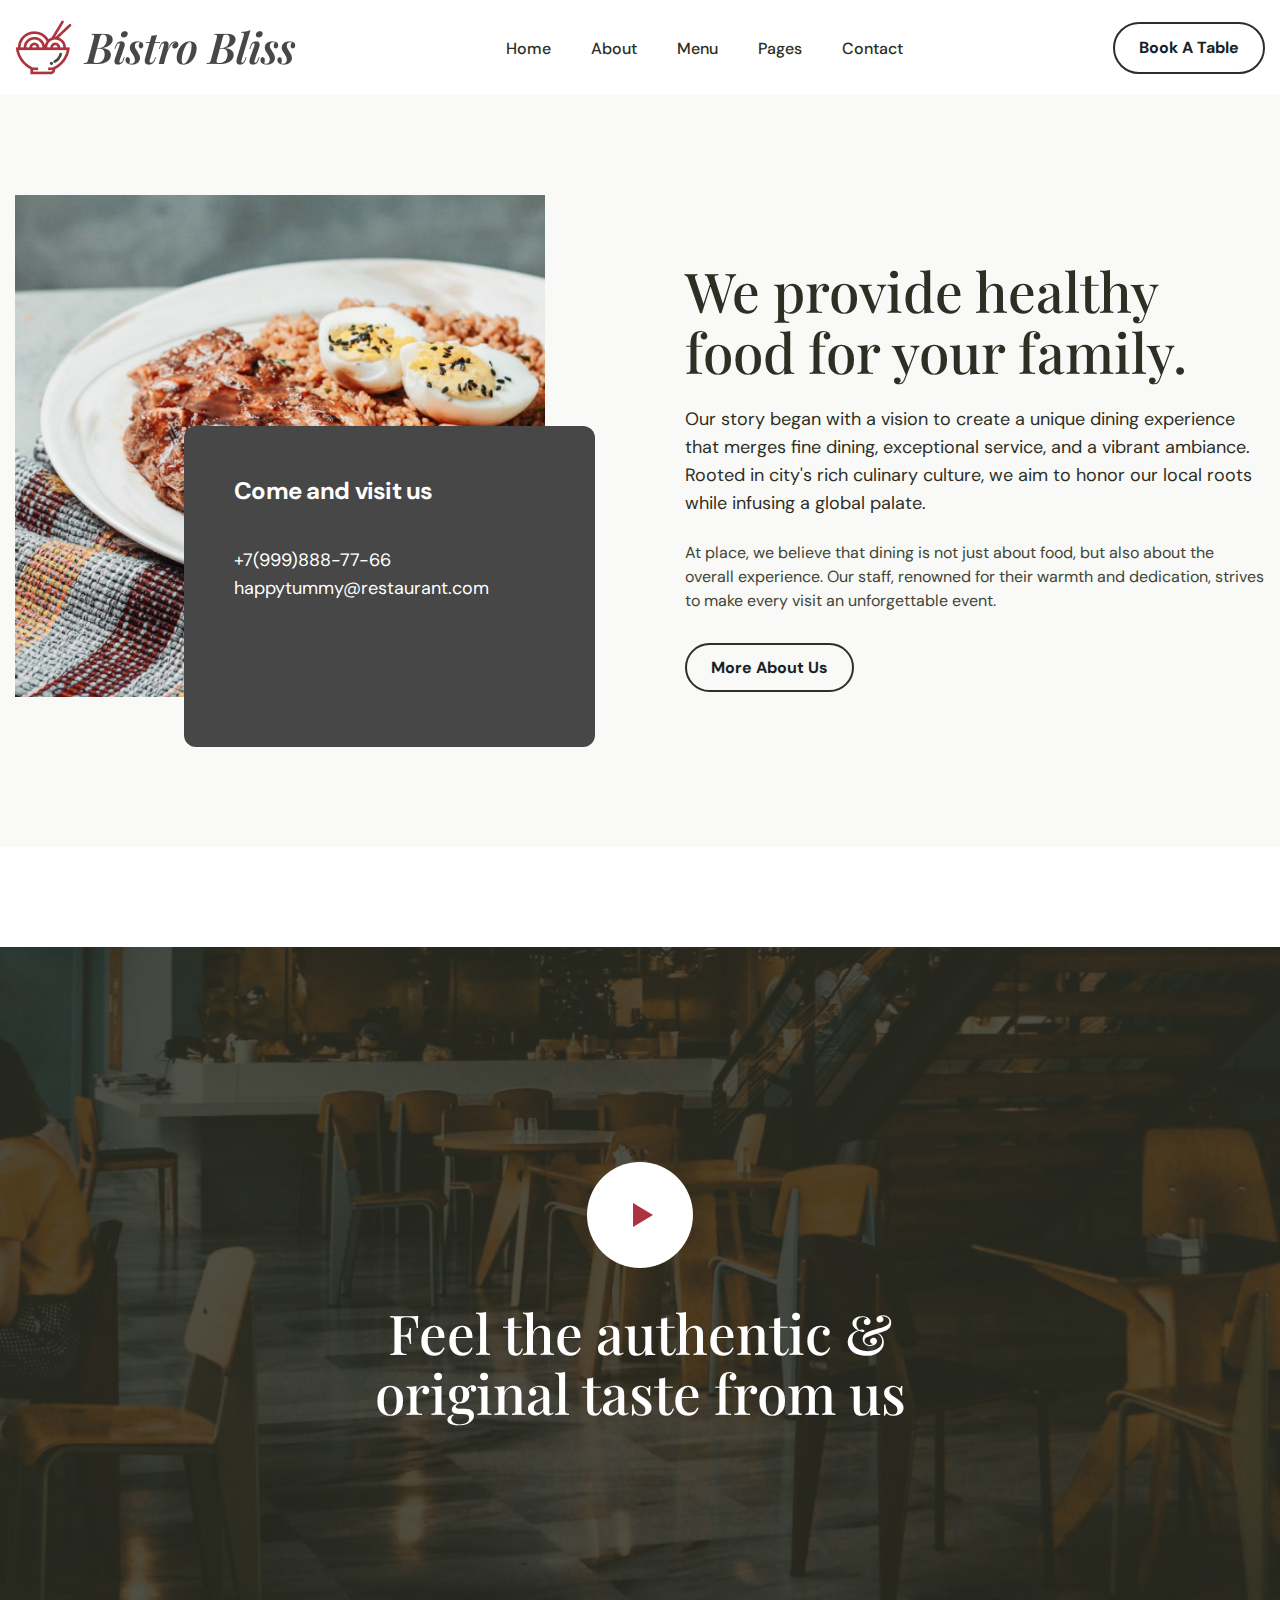
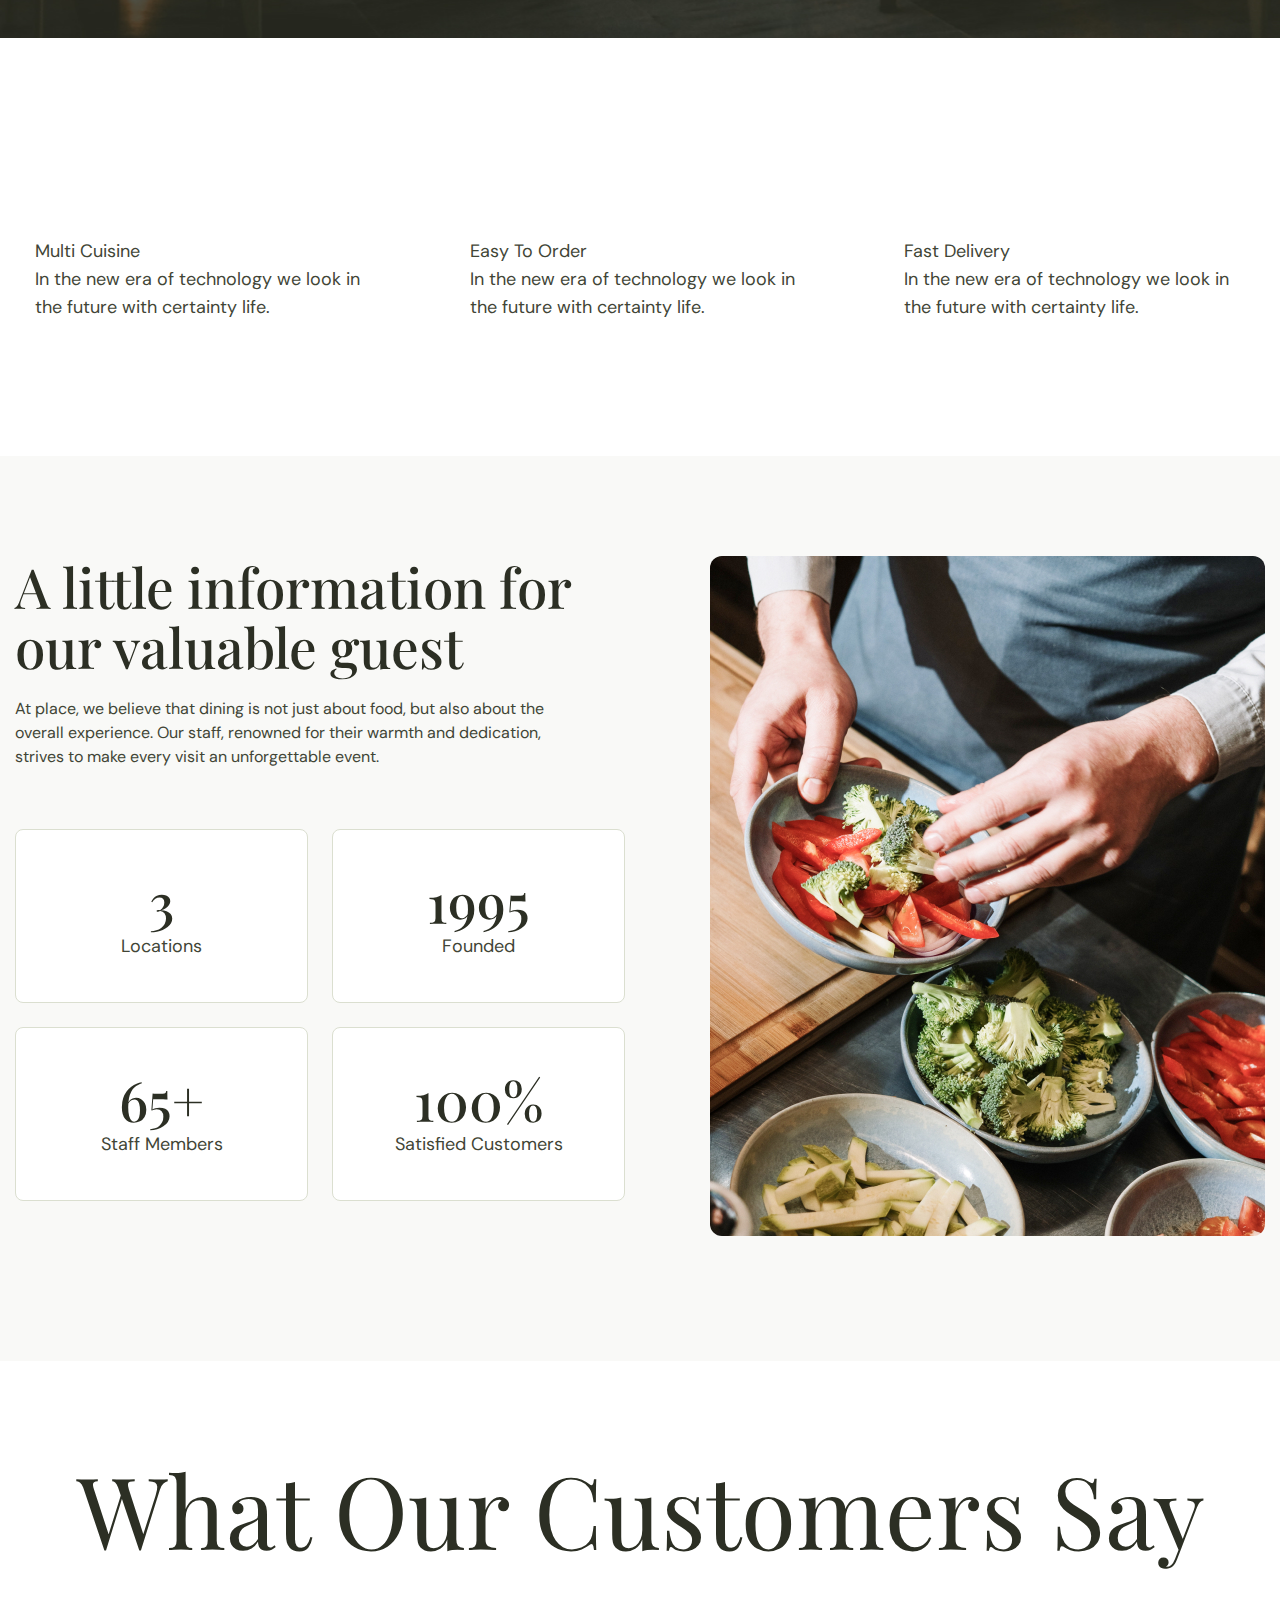
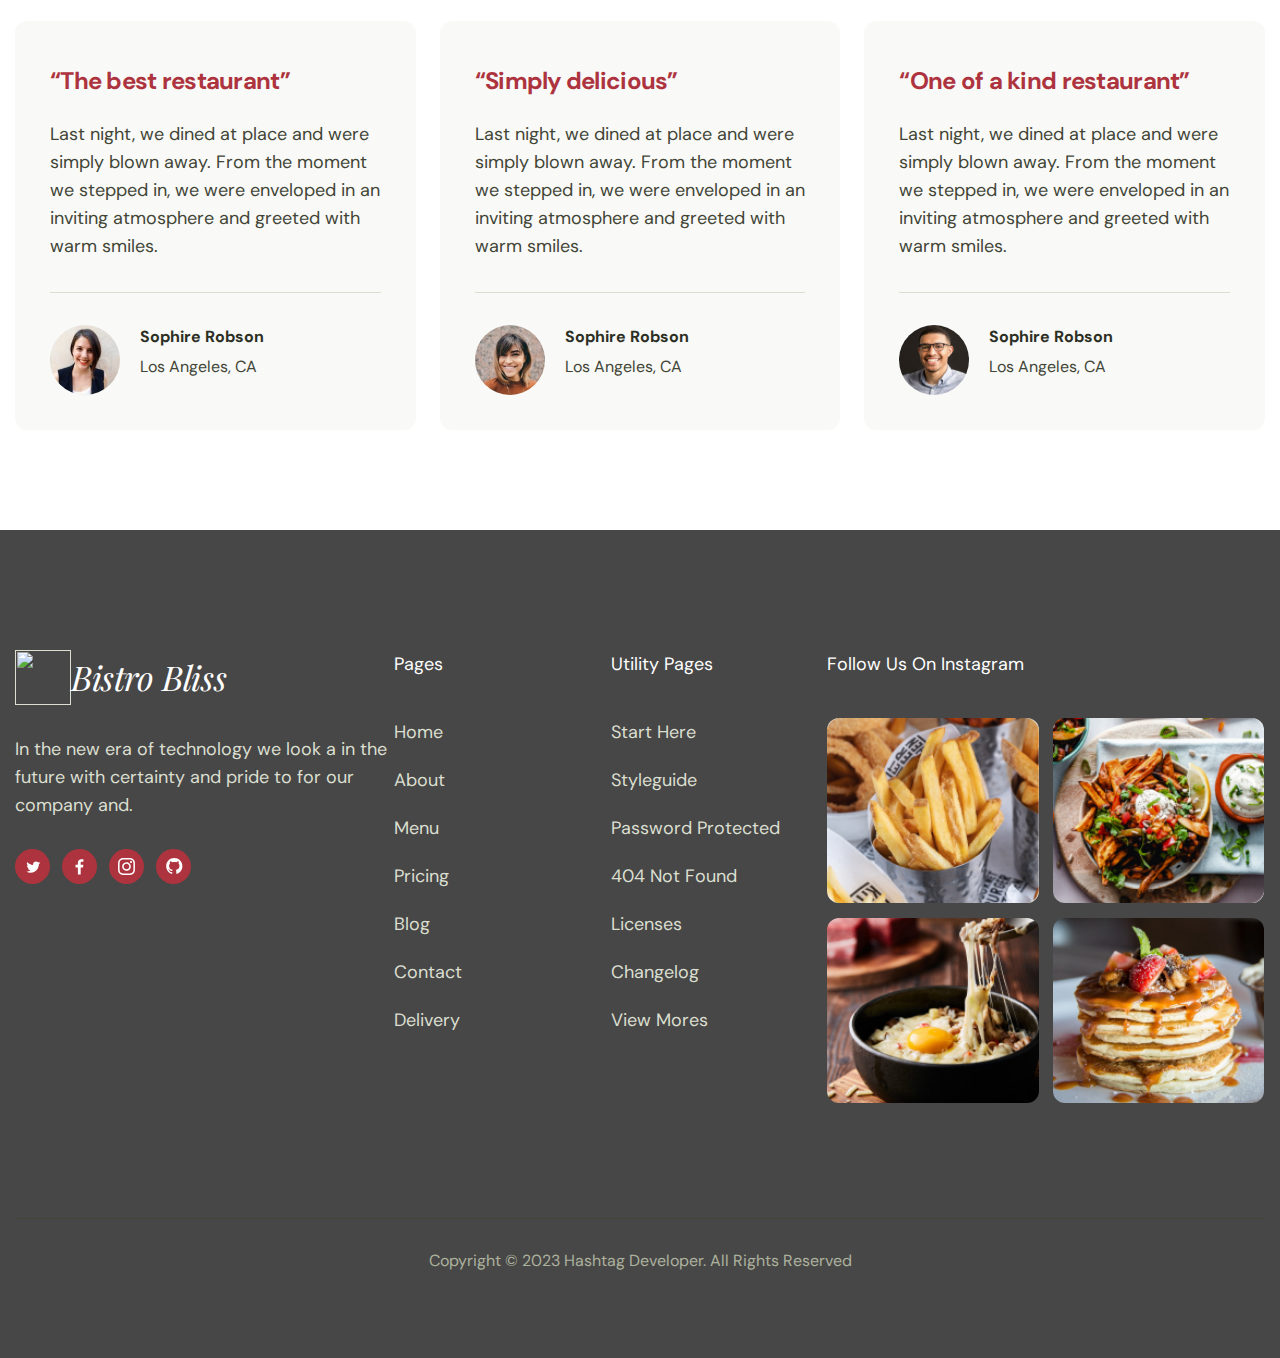
==== commit efb1b39f: "cards_ic" ====
--- a/about.html
+++ b/about.html
@@ -81,6 +81,42 @@
 				<h2 class="sec_sub-tit">Feel the authentic & original taste from us</h2>
 			</div>
 		</a>
+		<div class="feel_cards flex">
+			<div class="feel_card feel__1 ">
+			 <div class="customer">
+			  <div class="f_ic">
+			  </div>
+			  <div class="f_info">
+			   <div class="f_tit">Multi Cuisine</div>
+			   <div class="f_txt">In the new era of technology we look in the future with certainty life.</div>
+				 </div>
+			 </div>
+			</div>
+		
+			<div class="feel_card feel__2 ">
+			 <div class="customer">
+			  <div class="f_ic">
+			  </div>
+			  <div class="f_info">
+			   <div class="f_tit">Easy To Order</div>
+			   <div class="f_txt">In the new era of technology we look in the future with certainty life.</div>
+				 </div>
+			 </div>
+			</div>
+		
+			<div class="feel_card feel__3 ">
+			 <div class="customer">
+			  <div class="f_ic">
+			  </div>
+			  <div class="f_info">
+				<div class="f_tit">Fast Delivery</div>
+				<div class="f_txt">In the new era of technology we look in the future with certainty life.</div>
+			 </div>
+			 </div>
+			</div>
+		   </div>
+		 
+
 	</section>
 	<section class="little">
 		<div class="container flex">
@@ -126,12 +162,11 @@
 			<div class="our_cards flex">
 				<div class="our_card">
 					<h4 class="our_tit">“The best restaurant”</h4>
-					<p class="our_txt">Last night, we dined at place and were simply blown away. From the moment we
-						stepped in, we
+					<p class="our_txt">Last night, we dined at place and were simply blown away. From the moment we stepped in, we
 						were enveloped in an inviting atmosphere and greeted with warm smiles.</p>
 					<div class="our_customer flex">
 						<div class="our_img">
-							<img src="img/customer-1.jpg" alt="">
+							<img src="img/icon/icons/cards.svg" alt="">
 						</div>
 						<div class="our_info">
 							<span class="our_name">Sophire Robson</span>
@@ -140,13 +175,12 @@
 					</div>
 				</div>
 				<div class="our_card">
-					<h4 class="our_tit">“The best restaurant”</h4>
-					<p class="our_txt">Last night, we dined at place and were simply blown away. From the moment we
-						stepped in, we
+					<h4 class="our_tit">“Simply delicious”</h4>
+					<p class="our_txt">Last night, we dined at place and were simply blown away. From the moment we stepped in, we
 						were enveloped in an inviting atmosphere and greeted with warm smiles.</p>
 					<div class="our_customer flex">
 						<div class="our_img">
-							<img src="img/customer-1.jpg" alt="">
+							<img src="img/icon/icons/cards2.svg" alt="">
 						</div>
 						<div class="our_info">
 							<span class="our_name">Sophire Robson</span>
@@ -155,13 +189,12 @@
 					</div>
 				</div>
 				<div class="our_card">
-					<h4 class="our_tit">“The best restaurant”</h4>
-					<p class="our_txt">Last night, we dined at place and were simply blown away. From the moment we
-						stepped in, we
+					<h4 class="our_tit">“One of a kind restaurant”</h4>
+					<p class="our_txt">Last night, we dined at place and were simply blown away. From the moment we stepped in, we
 						were enveloped in an inviting atmosphere and greeted with warm smiles.</p>
 					<div class="our_customer flex">
 						<div class="our_img">
-							<img src="img/customer-1.jpg" alt="">
+							<img src="img/icon/icons/cards3.svg" alt="">
 						</div>
 						<div class="our_info">
 							<span class="our_name">Sophire Robson</span>
@@ -172,22 +205,33 @@
 			</div>
 		</div>
 	</section>
+
 	
 	<footer>
 		<div class="container">
 			<div class="footer_big flex">
 				<div class="footer_left">
 					<a href="" class="footer_logo">
-						<img src="img/icon/icons/Logo.png" alt="">
-					</a>
-					<p class="footer_txt">In the new era of technology we look a in the future with certainty and pride
-						to for our
+						<img src="imG/icon/icons/japanese-food.svg" alt="">
+						<p>
+							<nobr>Bistro Bliss</nobr>
+						</p>
+						</a>
+					<p class="footer_txt">In the new era of technology we look a in the future with certainty and pride to for our
 						company and.</p>
 					<div class="footer_icons">
-						<a href="" class="footer_ic"></a>
-						<a href="" class="footer_ic"></a>
-						<a href="" class="footer_ic"></a>
-						<a href="" class="footer_ic"></a>
+						<a href="" class="footer_ic">
+							<img src="img/icon/icons/footer.svg" alt="">
+						</a>
+						<a href="" class="footer_ic">
+							<img src="img/icon/icons/footer2.svg" alt="">
+						</a>
+						<a href="" class="footer_ic">
+							<img src="img/icon/icons/footer3.svg" alt="">
+						</a>
+						<a href="" class="footer_ic">
+							<img src="img/icon/icons/footer4.svg" alt="">
+						</a>
 					</div>
 				</div>
 				<div class="footer_nav">
--- a/css/style.css
+++ b/css/style.css
@@ -230,6 +230,7 @@
   background: #ad343e;
   color: #fff;
   border-color: #ad343e;
+  text-align: center;
 }
 
 .btn__red:hover {
@@ -261,15 +262,15 @@
 }
 
 .browse_card__2 .browse_ic {
-  background-image: url();
+  background-image: url(../img/icon/icons/ell.svg);
 }
 
 .browse_card__3 .browse_ic {
-  background-image: url();
+  background-image: url(../img/icon/icons/ell2.svg);
 }
 
 .browse_card__4 .browse_ic {
-  background-image: url();
+  background-image: url(../img/icon/icons/ell3.svg);
 }
 
 .browse_tit {
@@ -281,6 +282,32 @@
   /* 125% */
   letter-spacing: -0.72px;
   margin-bottom: 15px;
+}
+.browse_txt{
+  color: var(--neutral-06, #414536);
+text-align: center;
+
+/* Body/16px/Regular */
+font-family: DM Sans;
+font-size: 16px;
+font-style: normal;
+font-weight: 400;
+line-height: 24px;
+width: 238px;
+/* 150% */
+}
+.browse_link{
+  
+  color: #AD343E;
+  text-align: center;
+  margin: 0 auto;
+  
+  /* Body/16px/Bold */
+  font-family: DM Sans;
+  font-size: 16px;
+  font-style: normal;
+  font-weight: 700;
+  line-height: 24px; /* 150% */;
 }
 
 .provide {
@@ -332,7 +359,32 @@
   background: #474747;
   padding: 50px;
   color: #fff;
-  width: 411px;
+  width: 411px;;
+height: 321px;
+flex-shrink: 0;
+}
+.provide_info-txt{
+  color: var(--neutral-01, #FFF);
+
+/* Headline/H3 */
+font-family: DM Sans;
+font-size: 24px;
+font-style: normal;
+font-weight: 700;
+line-height: 30px; /* 125% */
+letter-spacing: -0.72px;
+margin-bottom: 40px;
+}
+.a_txt{
+  color: var(--neutral-02, #F9F9F7);
+
+/* Body/16px/Regular */
+font-family: DM Sans;
+font-size: 16px;
+font-style: normal;
+font-weight: 400;
+line-height: 24px; /* 150% */
+margin-bottom: 50px;
 }
 
 /* offer */
@@ -426,15 +478,15 @@
   width: 30px;
   height: 30px;
   border-radius: 50%;
-  background: #ad343e url(/img/icon/icons/tea.svg) center no-repeat;
+  background: #ad343e url(/img/icon/icons/footer2.svg) center no-repeat;
 }
 
 .fast_icon:nth-child(2) i {
-  background-image: url();
+  background-image: url(/img/icon/icons/footer.svg);
 }
 
 .fast_icon:last-child i {
-  background-image: url();
+  background-image: url(../img/icon/icons/footer3.svg);
 }
 
 .fast_icon span {
@@ -530,120 +582,120 @@
 /*footer*/
 
 footer {
-	padding-top: 120px;
-	background: #474747;
+  padding-top: 120px;
+  background: #474747;
 }
 
 .footer_copy {
-	padding: 30px 0 85px;
-	color: #ADB29E;
-	font-size: 16px;
-	line-height: 24px;
-	text-align: center;
+  padding: 30px 0 85px;
+  color: #ADB29E;
+  font-size: 16px;
+  line-height: 24px;
+  text-align: center;
 }
 
 .footer_big {
-	padding-bottom: 100px;
-	border-bottom: 1px solid #414536;
-	color: #DBDFD0;
+  padding-bottom: 100px;
+  border-bottom: 1px solid #414536;
+  color: #DBDFD0;
 }
 
 .footer_left {
-	width: 30%;
-	display: flex;
-	flex-direction: column;
-	align-items: flex-start;
-	gap: 30px;
+  width: 30%;
+  display: flex;
+  flex-direction: column;
+  align-items: flex-start;
+  gap: 30px;
 }
 
 .footer_nav {
-	width: 17%;
-	display: flex;
-	flex-direction: column;
-	align-items: flex-start;
-	gap: 40px;
+  width: 17%;
+  display: flex;
+  flex-direction: column;
+  align-items: flex-start;
+  gap: 40px;
 }
 
 .footer_tit {
-	color: #fff;
+  color: #fff;
 }
 
 .footer_right {
-	width: 35%;
-	display: flex;
-	flex-direction: column;
-	align-items: flex-start;
-	gap: 40px;
+  width: 35%;
+  display: flex;
+  flex-direction: column;
+  align-items: flex-start;
+  gap: 40px;
 }
 
 .footer_logo img {
-	width: 56px;
-	height: 55px;
-	flex-shrink: 0;
+  width: 56px;
+  height: 55px;
+  flex-shrink: 0;
 }
 
 .footer_logo {
-	width: 212px;
-	height: 55px;
-	display: flex;
-	align-items: center;
+  width: 212px;
+  height: 55px;
+  display: flex;
+  align-items: center;
 }
 
 .footer_img {
-	width: calc((100% - 15px) / 2);
-	margin-bottom: 15px;
-	border-radius: 12px;
-	overflow: hidden;
-	position: relative;
-	margin-right: 1px;
+  width: calc((100% - 15px) / 2);
+  margin-bottom: 15px;
+  border-radius: 12px;
+  overflow: hidden;
+  position: relative;
+  margin-right: 1px;
 }
 
 .footer_img img {
-	transition: 0.5s;
+  transition: 0.5s;
 }
 
 .footer_img:hover img {
-	transform: scale(1.2);
+  transform: scale(1.2);
 }
 
 .footer_img::before {
-	content: '';
-	position: absolute;
-	top: 0;
-	bottom: 0;
-	left: 0;
-	right: 0;
-	background: #000;
-	opacity: 0;
-	z-index: 1;
-	transition: 0.5s;
+  content: '';
+  position: absolute;
+  top: 0;
+  bottom: 0;
+  left: 0;
+  right: 0;
+  background: #000;
+  opacity: 0;
+  z-index: 1;
+  transition: 0.5s;
 }
 
 .footer_img:hover::before {
-	opacity: 0.5;
+  opacity: 0.5;
 }
 
 .footer_icons {
-	display: flex;
-	justify-content: space-between;
-	width: 176px;
+  display: flex;
+  justify-content: space-between;
+  width: 176px;
 }
 
 .footer_list {
-	display: flex;
-	flex-direction: column;
-	align-items: flex-start;
-	gap: 20px;
+  display: flex;
+  flex-direction: column;
+  align-items: flex-start;
+  gap: 20px;
 }
 
 .footer_logo p {
-	color: #FFF;
-	font-family: Playfair Display;
-	font-size: 34px;
-	font-style: italic;
-	line-height: 30px;
-	/* 89.787% */
-	letter-spacing: -0.4px;
+  color: #FFF;
+  font-family: Playfair Display;
+  font-size: 34px;
+  font-style: italic;
+  line-height: 30px;
+  /* 89.787% */
+  letter-spacing: -0.4px;
 }
 
 /* feel */
@@ -682,6 +734,7 @@
   border-width: 12.5px 0 12.5px 20px;
   border-color: transparent transparent transparent #AD343E;
 }
+
 /* little */
 .right_img {
   flex-shrink: 0;
@@ -690,31 +743,7 @@
   position: relative;
 }
 
-.right_img img {
-  transition: 0.5s;
-}
-
-.right_img:hover img {
-  transform: scale(1.3)
-}
-
-.right_img::before {
-  content: '';
-  position: absolute;
-  top: 0;
-  bottom: 0;
-  left: 0;
-  right: 0;
-  background-image: url(/img/chel.jpg);
-  opacity: 0;
-  z-index: 1;
-  transition: 1s;
-}
-
-.right_img:hover::before {
-  opacity: 3;
-}
-.little{
+.little {
   background: var(--neutral-02, #F9F9F7);
 }
 
@@ -767,7 +796,7 @@
   align-items: center;
   margin-bottom: 24px;
 
-  
+
 }
 
 .fact_tit {
@@ -861,23 +890,61 @@
   margin: 0 auto;
 
 }
-.you{
+
+/*you*/
+.you {
   background: var(--neutral-02, #F9F9F7);
 }
-.you_right{
+
+.you_right {
   width: 346px;
 }
-.sec_tit_you{
+
+.sec_tit_you {
   color: var(--neutral-07, #2C2F24);
 
-/* Headline/H2 */
-font-family: Playfair Display;
-font-size: 55px;
-font-style: normal;
-font-weight: 500;
-line-height: 60.5px; /* 110% */
-width: 346px;
-}
+  /* Headline/H2 */
+  font-family: Playfair Display;
+  font-size: 55px;
+  font-style: normal;
+  font-weight: 500;
+  line-height: 60.5px;
+  /* 110% */
+  width: 346px;
+}
+
+.you_ic {
+  border-radius: 12px;
+  border: 1px solid var(--neutral-02, #F9F9F7);
+  background: var(--neutral-01, #FFF);
+
+  /* 1 */
+  box-shadow: 0px 2.97872px 59.57446px 0px rgba(0, 0, 0, 0.08);
+  width: 220px;
+  height: 90px;
+  flex-shrink: 0;
+}
+
+.you_ic_big {
+  border-radius: 12px;
+  border: 1px solid var(--neutral-02, #F9F9F7);
+  background: var(--neutral-01, #FFF);
+
+  /* 1 */
+  box-shadow: 0px 2.97872px 59.57446px 0px rgba(0, 0, 0, 0.08);
+  width: 260px;
+  height: 90px;
+  flex-shrink: 0;
+}
+
+.you_one {
+  display: flex;
+  justify-content: center;
+  align-items: center;
+  gap: 24px;
+}
+
+.you_left {}
 
 /*pages*/
 .pages {
@@ -954,23 +1021,6 @@
   /* 96% */
 }
 
-.map_top {
-  z-index: 10;
-  position: relative;
-}
-
-.block {
-  width: 800px;
-  height: 500px;
-  border-radius: 16px;
-  border: 1px solid var(--neutral-01, #FFF);
-  background: var(--neutral-01, #FFF);
-
-  /* 1 */
-  box-shadow: 0px 2.97872px 59.57446px 0px rgba(0, 0, 0, 0.08);
-  margin-bottom: -425px;
-}
-
 .contact {
   display: flex;
   flex-direction: column;
@@ -1030,26 +1080,211 @@
 .two_tit {
   color: var(--neutral-07, #2C2F24);
   text-align: center;
-
-
-  /* Headline/H2 */
+  margin: 0 auto;
+  margin-bottom: 50px;
   font-family: Playfair Display;
   font-size: 55px;
   font-style: normal;
   font-weight: 500;
   line-height: 60.5px;
   width: 1030px;
-  /* 110% */
- 
-}
-form{
+}
+
+.form_in {
+  border-radius: 16px;
+  border: 1px solid #FFF;
+  background: #FFF;
+  box-shadow: 0px 2.97872px 59.57446px 0px rgba(0, 0, 0, 0.08);
+  max-width: 812px;
+  margin: 0 auto;
+  padding: 43px 50px 50px;
+}
+
+.form_txt {
+  color: #2C2F24;
+  font-weight: 700;
+  line-height: 24px;
+  /* 150% */
+  margin-bottom: 8px;
+  display: block;
+}
+
+.form_input-in {
   border-radius: 72px;
-border: 1px solid var(--neutral-03, #DBDFD0);
-background: var(--neutral-01, #FFF);
-display: flex;
-width: 350px;
-height: 60px;
-padding: 0px 24px;
-justify-content: space-between;
-align-items: center;
+  border: 1px solid #DBDFD0;
+  margin-bottom: 24px;
+  padding: 0 24px;
+}
+
+.input {
+  line-height: 56px;
+  font-size: 16px;
+}
+
+.form_input {
+  width: calc(50% - 12px);
+}
+
+.form_input__big {
+  width: 100%;
+}
+
+.map_top {
+  padding-bottom: 0;
+  margin-bottom: -240px;
+  z-index: 10;
+  position: relative;
+}
+
+.map {
+  padding-top: 0;
+}
+
+.you_left {
+  width: calc(100% - 346px);
+}
+
+.grey {
+  background: #F9F9F7;
+}
+
+.info {
+  background: var(--neutral-01, #FFF);
+  width: 1600px;
+  height: 500PX;
+}
+
+.inform {
+  display: inline-flex;
+  align-items: flex-start;
+  gap: 90px;
+  padding: 200px 250px;
+}
+
+.call {
+  display: flex;
+  flex-direction: column;
+  align-items: flex-start;
+  gap: 24px;
+
+}
+
+.call_tit {
+  color: var(--neutral-07, #2C2F24);
+  font-family: DM Sans;
+  font-size: 20px;
+  font-style: normal;
+  font-weight: 700;
+  line-height: 26px;
+  /* 130% */
+}
+
+.call_a {
+  color: #AD343E;
+  font-family: DM Sans;
+  font-size: 24px;
+  font-style: normal;
+  font-weight: 700;
+  line-height: 30px;
+  /* 125% */
+  letter-spacing: -0.72px;
+}
+
+.hours {
+  display: flex;
+  flex-direction: column;
+  align-items: flex-start;
+  gap: 24px;
+}
+
+.hours_tit {
+  color: var(--neutral-07, #2C2F24);
+  font-family: DM Sans;
+  font-size: 20px;
+  font-style: normal;
+  font-weight: 700;
+  line-height: 26px;
+  /* 130% */
+}
+
+.hours_txt {
+  color: var(--neutral-07, #2C2F24);
+  font-family: DM Sans;
+  font-size: 18px;
+  font-style: normal;
+  font-weight: 400;
+  line-height: 28px;
+  /* 155.556% */
+  width: 187px;
+}
+
+.Locations {
+  display: flex;
+  flex-direction: column;
+  align-items: flex-start;
+  gap: 24px;
+}
+
+.loca {
+  color: var(--neutral-07, #2C2F24);
+  font-family: DM Sans;
+  font-size: 20px;
+  font-style: normal;
+  font-weight: 700;
+  line-height: 26px;
+  /* 130% */
+}
+
+.loca_txt {
+  color: var(--neutral-07, #2C2F24);
+  font-family: DM Sans;
+  font-size: 18px;
+  font-style: normal;
+  font-weight: 400;
+  line-height: 28px;
+  /* 155.556% */
+  width: 209px;
+}
+.a_mail{
+
+}
+.feel_tit {
+	width: 596px;
+	color: #fff;
+	margin-left: 376px;
+	font-family: Playfair Display;
+	font-size: 55px;
+	font-weight: 500;
+	line-height: 60.5px;
+}
+
+.f_ic {
+	width: 90px;
+	height: 90px;
+	display: block;
+	margin-right: 24px;
+}
+
+.feel__1 .f_ic {
+	background-image: url(/img/icons/feel2.png);
+	background-position: center;
+	background-repeat: no-repeat;
+}
+
+.feel__2 .f_ic {
+	background-image: url(/img/icons/feel3.png);
+	background-position: center;
+	background-repeat: no-repeat;
+}
+
+.feel__3 .f_ic {
+	background-image: url(/img/icons/feel4.png);
+	background-position: center;
+	background-repeat: no-repeat;
+}
+
+.feel_card {
+	width: calc((100% - 48px) / 3);
+	padding: 45px 35px 35px 35px;
+	margin-top: 64px;
 }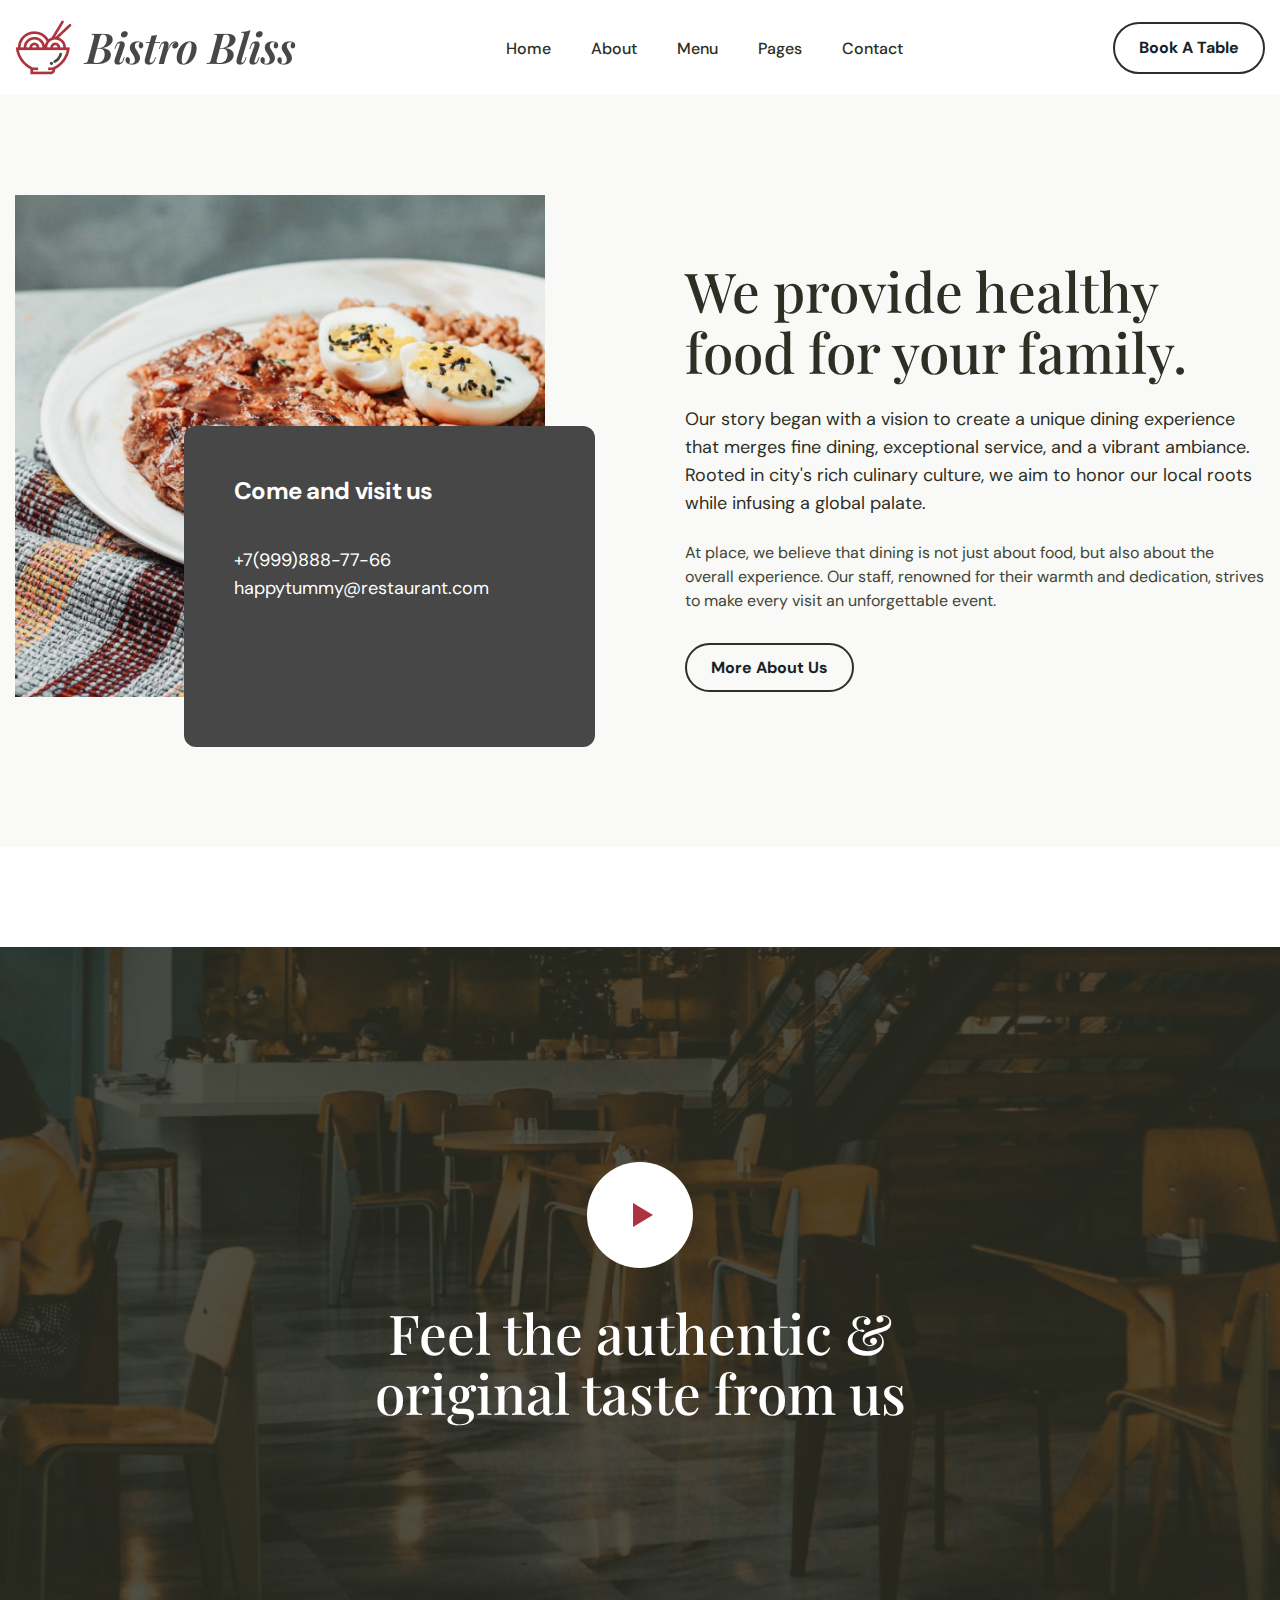
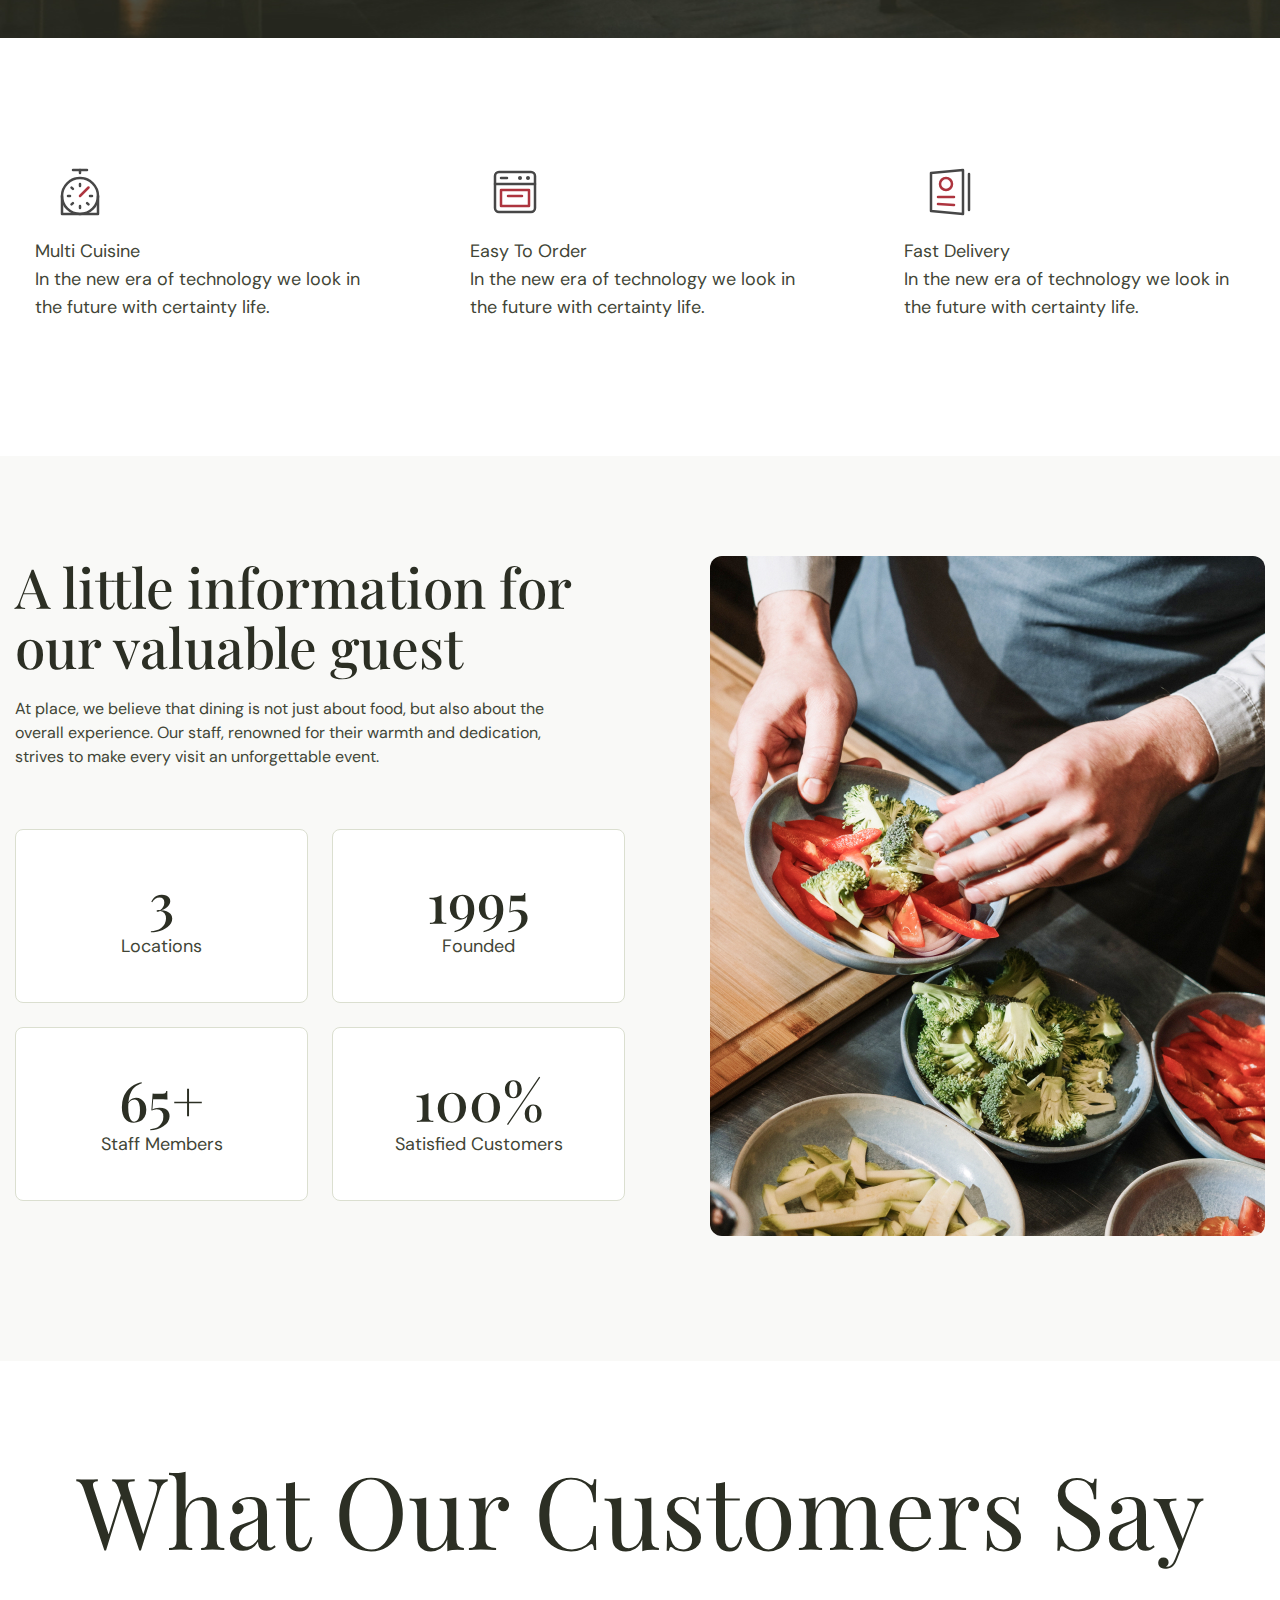
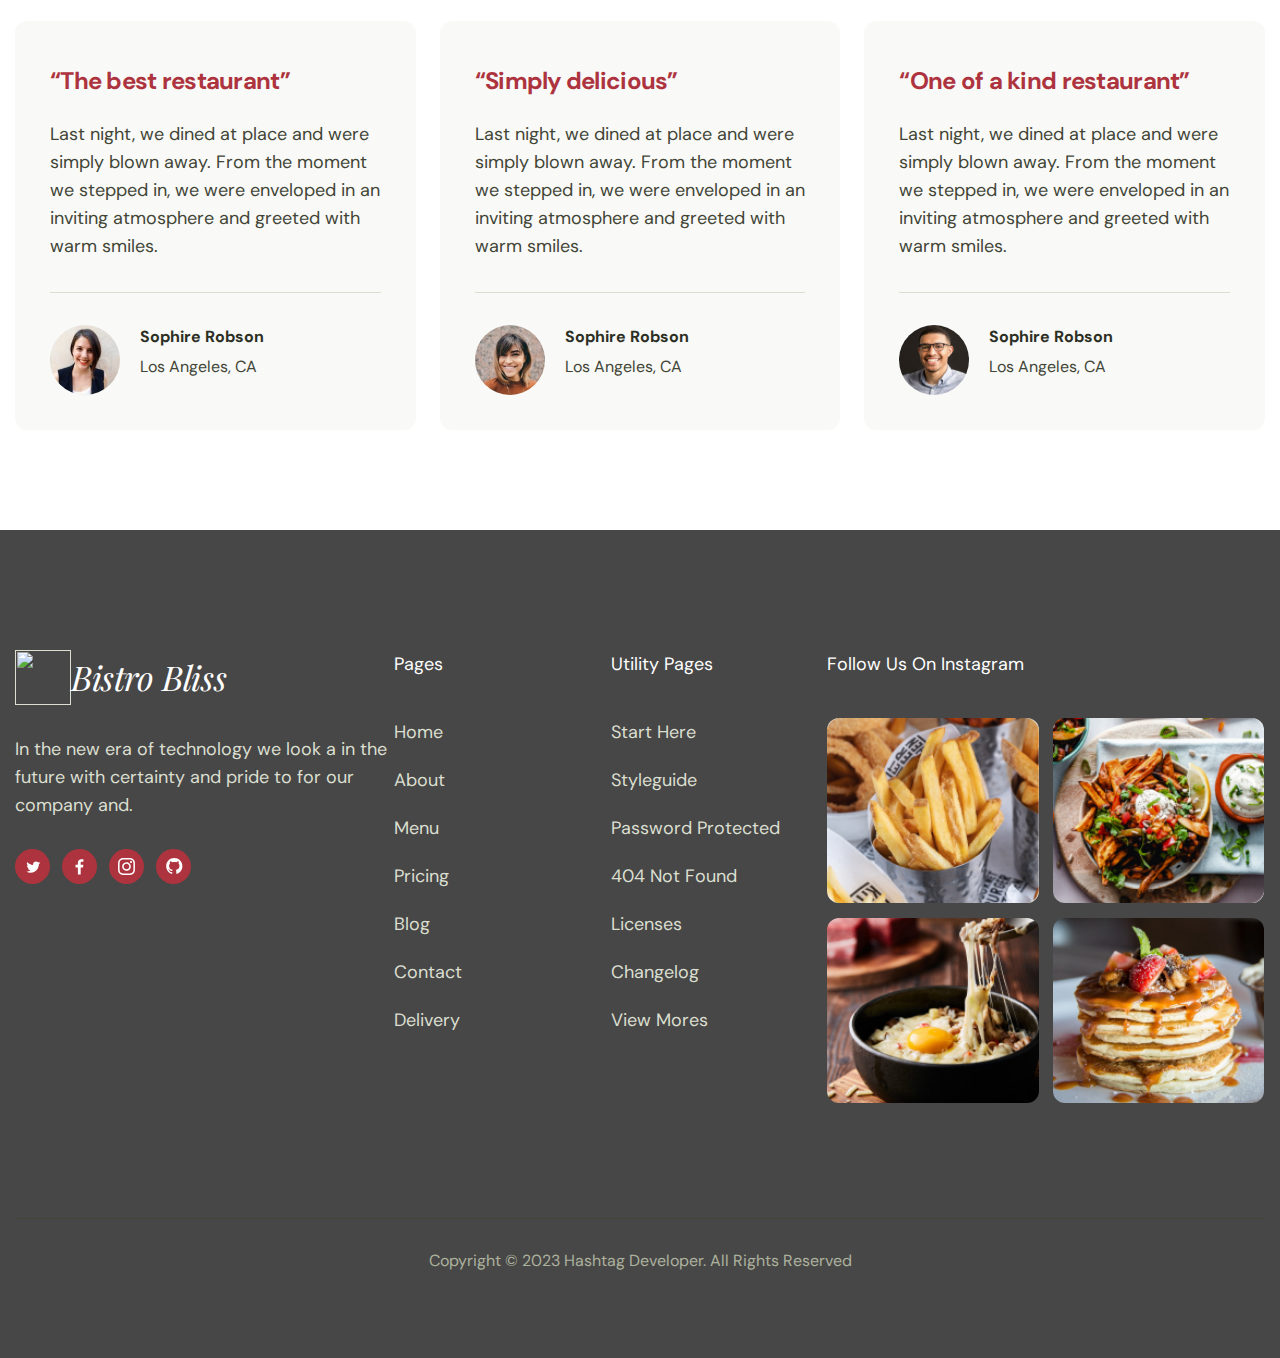
==== commit b10d85b0: "abu" ====
--- a/about.html
+++ b/about.html
@@ -83,7 +83,7 @@
 		</a>
 		<div class="feel_cards flex">
 			<div class="feel_card feel__1 ">
-			 <div class="customer">
+			 <div class="customer flex">
 			  <div class="f_ic">
 			  </div>
 			  <div class="f_info">
--- a/css/style.css
+++ b/css/style.css
@@ -283,31 +283,35 @@
   letter-spacing: -0.72px;
   margin-bottom: 15px;
 }
-.browse_txt{
+
+.browse_txt {
   color: var(--neutral-06, #414536);
-text-align: center;
-
-/* Body/16px/Regular */
-font-family: DM Sans;
-font-size: 16px;
-font-style: normal;
-font-weight: 400;
-line-height: 24px;
-width: 238px;
-/* 150% */
-}
-.browse_link{
-  
+  text-align: center;
+
+  /* Body/16px/Regular */
+  font-family: DM Sans;
+  font-size: 16px;
+  font-style: normal;
+  font-weight: 400;
+  line-height: 24px;
+  width: 238px;
+  /* 150% */
+}
+
+.browse_link {
+
   color: #AD343E;
   text-align: center;
   margin: 0 auto;
-  
+
   /* Body/16px/Bold */
   font-family: DM Sans;
   font-size: 16px;
   font-style: normal;
   font-weight: 700;
-  line-height: 24px; /* 150% */;
+  line-height: 24px;
+  /* 150% */
+  ;
 }
 
 .provide {
@@ -359,32 +363,37 @@
   background: #474747;
   padding: 50px;
   color: #fff;
-  width: 411px;;
-height: 321px;
-flex-shrink: 0;
-}
-.provide_info-txt{
+  width: 411px;
+  ;
+  height: 321px;
+  flex-shrink: 0;
+}
+
+.provide_info-txt {
   color: var(--neutral-01, #FFF);
 
-/* Headline/H3 */
-font-family: DM Sans;
-font-size: 24px;
-font-style: normal;
-font-weight: 700;
-line-height: 30px; /* 125% */
-letter-spacing: -0.72px;
-margin-bottom: 40px;
-}
-.a_txt{
+  /* Headline/H3 */
+  font-family: DM Sans;
+  font-size: 24px;
+  font-style: normal;
+  font-weight: 700;
+  line-height: 30px;
+  /* 125% */
+  letter-spacing: -0.72px;
+  margin-bottom: 40px;
+}
+
+.a_txt {
   color: var(--neutral-02, #F9F9F7);
 
-/* Body/16px/Regular */
-font-family: DM Sans;
-font-size: 16px;
-font-style: normal;
-font-weight: 400;
-line-height: 24px; /* 150% */
-margin-bottom: 50px;
+  /* Body/16px/Regular */
+  font-family: DM Sans;
+  font-size: 16px;
+  font-style: normal;
+  font-weight: 400;
+  line-height: 24px;
+  /* 150% */
+  margin-bottom: 50px;
 }
 
 /* offer */
@@ -917,12 +926,18 @@
   border-radius: 12px;
   border: 1px solid var(--neutral-02, #F9F9F7);
   background: var(--neutral-01, #FFF);
-
-  /* 1 */
   box-shadow: 0px 2.97872px 59.57446px 0px rgba(0, 0, 0, 0.08);
   width: 220px;
   height: 90px;
   flex-shrink: 0;
+}
+
+.youic {
+  width: 151.983px;
+  height: 24.545px;
+  flex-shrink: 0;
+  margin: 0 auto;
+  margin-top: 32px;
 }
 
 .you_ic_big {
@@ -936,6 +951,13 @@
   height: 90px;
   flex-shrink: 0;
 }
+.youics{
+  width: 166.447px;
+height: 44.63px;
+flex-shrink: 0;
+margin: 0 auto;
+margin-top: 23px;
+}
 
 .you_one {
   display: flex;
@@ -944,7 +966,11 @@
   gap: 24px;
 }
 
-.you_left {}
+.you_left {
+  width: 828px;
+  height: 350px;
+  gap: 40px;
+}
 
 /*pages*/
 .pages {
@@ -1109,6 +1135,7 @@
   display: block;
 }
 
+
 .form_input-in {
   border-radius: 72px;
   border: 1px solid #DBDFD0;
@@ -1128,6 +1155,36 @@
 .form_input__big {
   width: 100%;
 }
+.big_in_conc{
+  border-radius: 16px;
+border: 1px solid var(--neutral-03, #DBDFD0);
+background: var(--neutral-01, #FFF);
+display: flex;
+height: 156px;
+padding: 24px;
+align-items: flex-start;
+gap: 10px;
+align-self: stretch;
+width: 100%;
+display: flex;
+flex-direction: column;
+align-items: flex-start;
+gap: 8px;
+flex: 1 0 0;
+}
+.form_input--in{
+  color: var(--neutral-05, #737865);
+text-align: center;
+margin-bottom: 50px;
+width: 669px;
+
+/* Body/16px/Regular */
+font-family: DM Sans;
+font-size: 16px;
+font-style: normal;
+font-weight: 400;
+line-height: 24px; /* 150% */
+}
 
 .map_top {
   padding-bottom: 0;
@@ -1245,46 +1302,46 @@
   /* 155.556% */
   width: 209px;
 }
-.a_mail{
-
-}
+
+.a_mail {}
+
 .feel_tit {
-	width: 596px;
-	color: #fff;
-	margin-left: 376px;
-	font-family: Playfair Display;
-	font-size: 55px;
-	font-weight: 500;
-	line-height: 60.5px;
+  width: 596px;
+  color: #fff;
+  margin-left: 376px;
+  font-family: Playfair Display;
+  font-size: 55px;
+  font-weight: 500;
+  line-height: 60.5px;
 }
 
 .f_ic {
-	width: 90px;
-	height: 90px;
-	display: block;
-	margin-right: 24px;
+  width: 90px;
+  height: 90px;
+  display: block;
+  margin-right: 24px;
 }
 
 .feel__1 .f_ic {
-	background-image: url(/img/icons/feel2.png);
-	background-position: center;
-	background-repeat: no-repeat;
+  background-image: url(/img/icon/icons/menu.svg);
+  background-position: center;
+  background-repeat: no-repeat;
 }
 
 .feel__2 .f_ic {
-	background-image: url(/img/icons/feel3.png);
-	background-position: center;
-	background-repeat: no-repeat;
+  background-image: url(/img/icon/icons/calendar.svg);
+  background-position: center;
+  background-repeat: no-repeat;
 }
 
 .feel__3 .f_ic {
-	background-image: url(/img/icons/feel4.png);
-	background-position: center;
-	background-repeat: no-repeat;
+  background-image: url(/img/icon/icons/restaurant-menu\ 1\ \(1\).svg);
+  background-position: center;
+  background-repeat: no-repeat;
 }
 
 .feel_card {
-	width: calc((100% - 48px) / 3);
-	padding: 45px 35px 35px 35px;
-	margin-top: 64px;
+  width: calc((100% - 48px) / 3);
+  padding: 45px 35px 35px 35px;
+  margin-top: 64px;
 }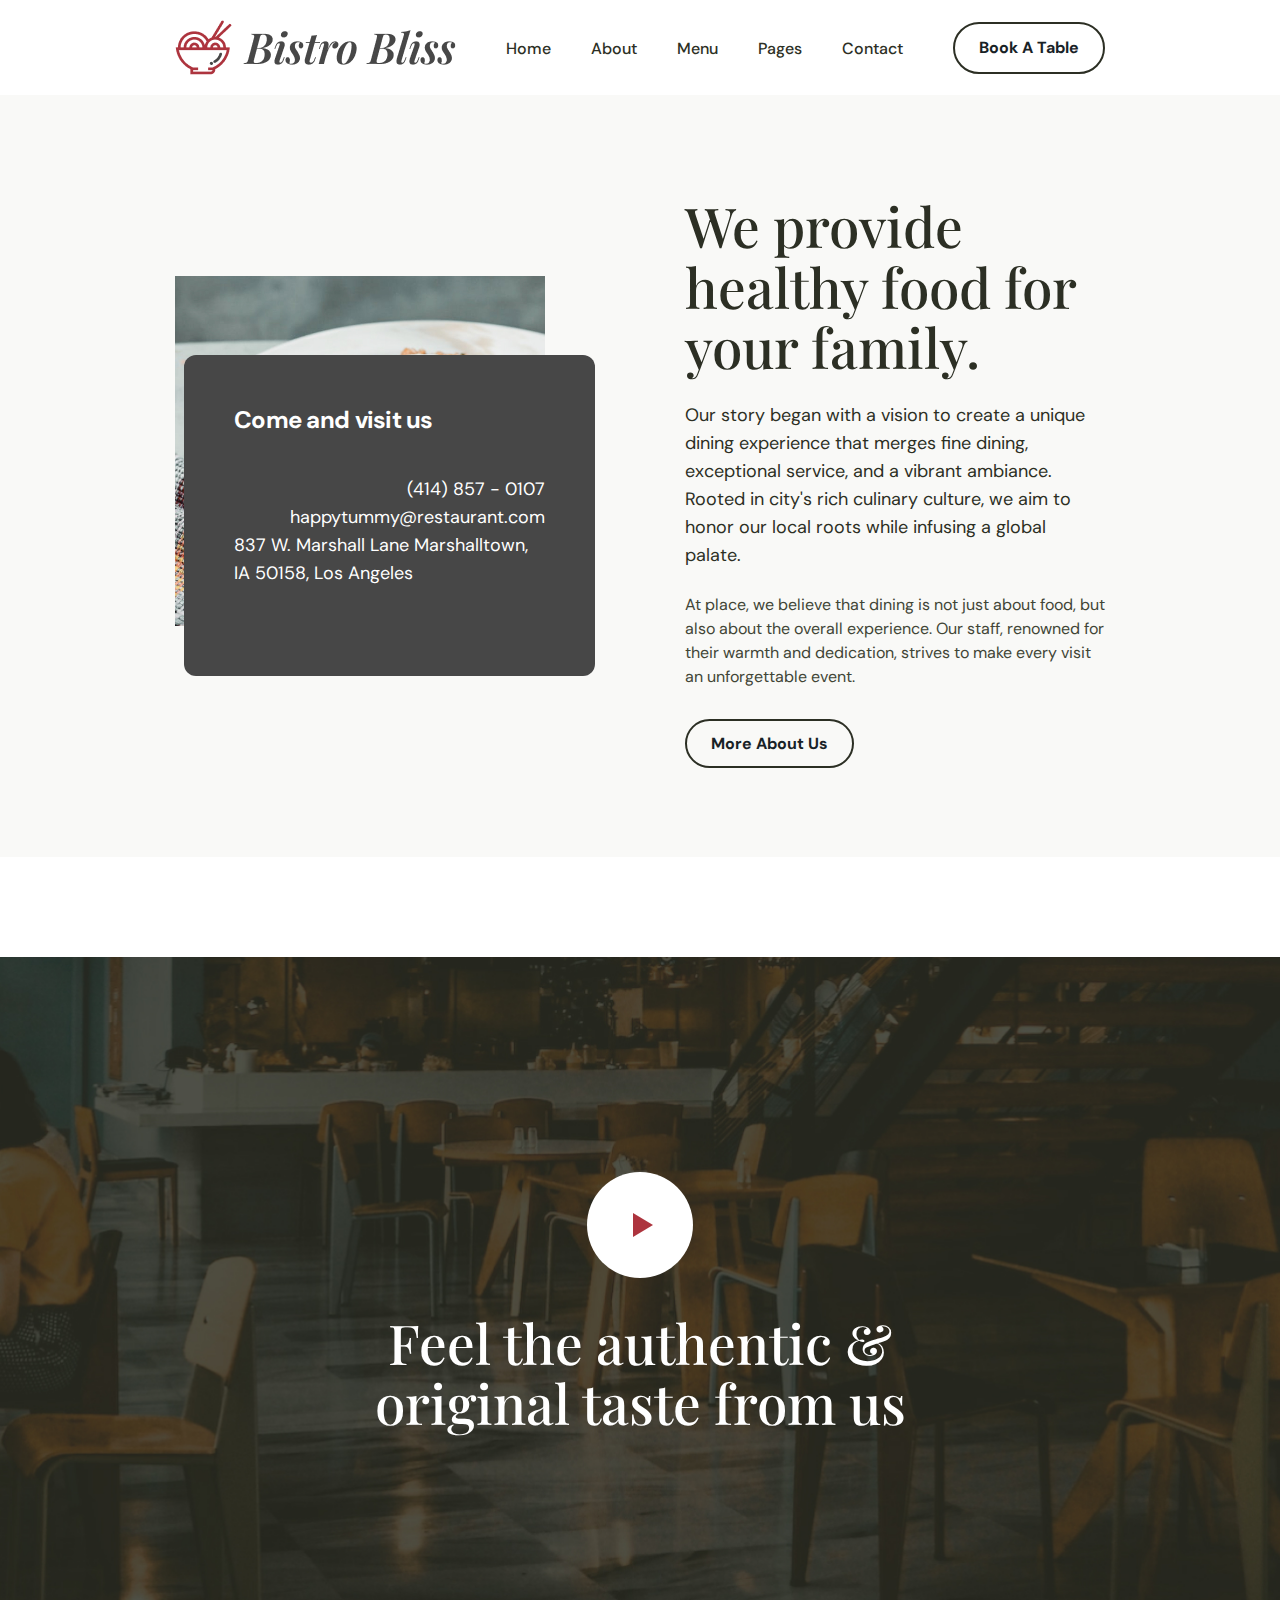
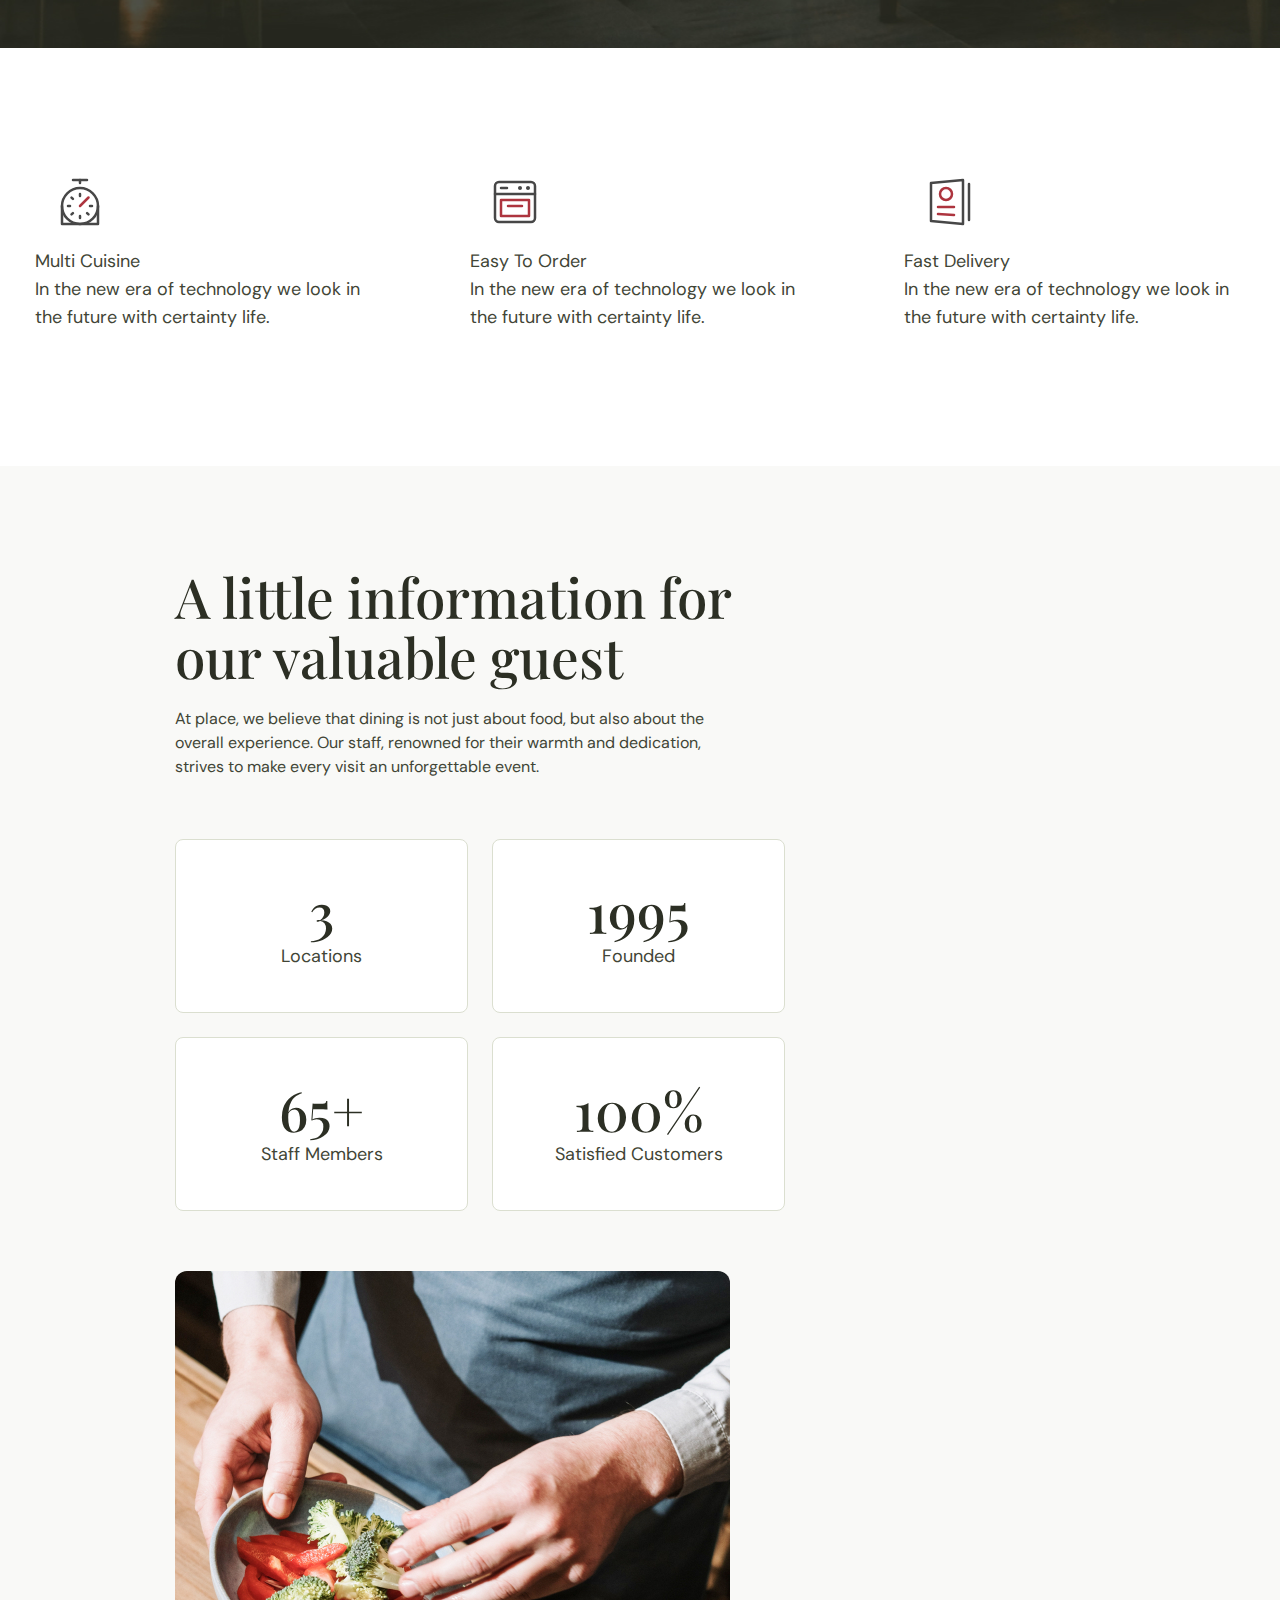
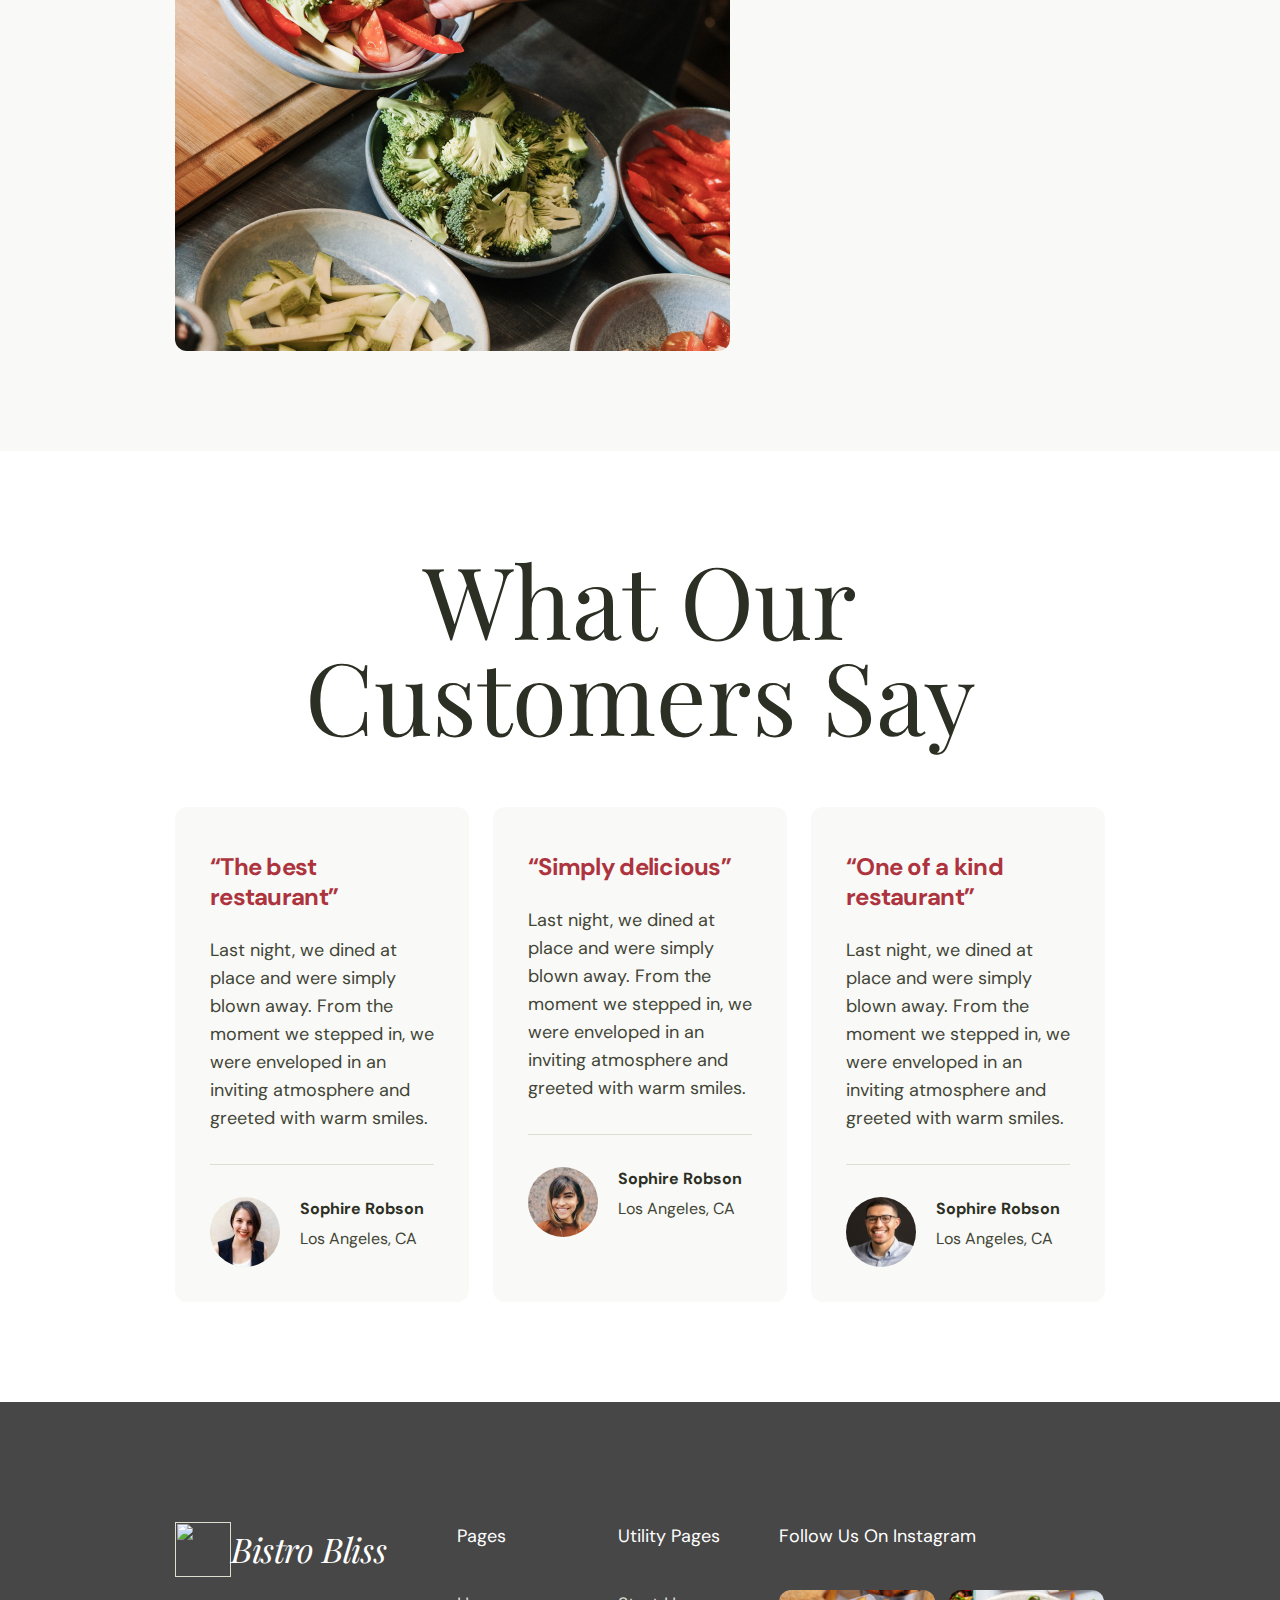
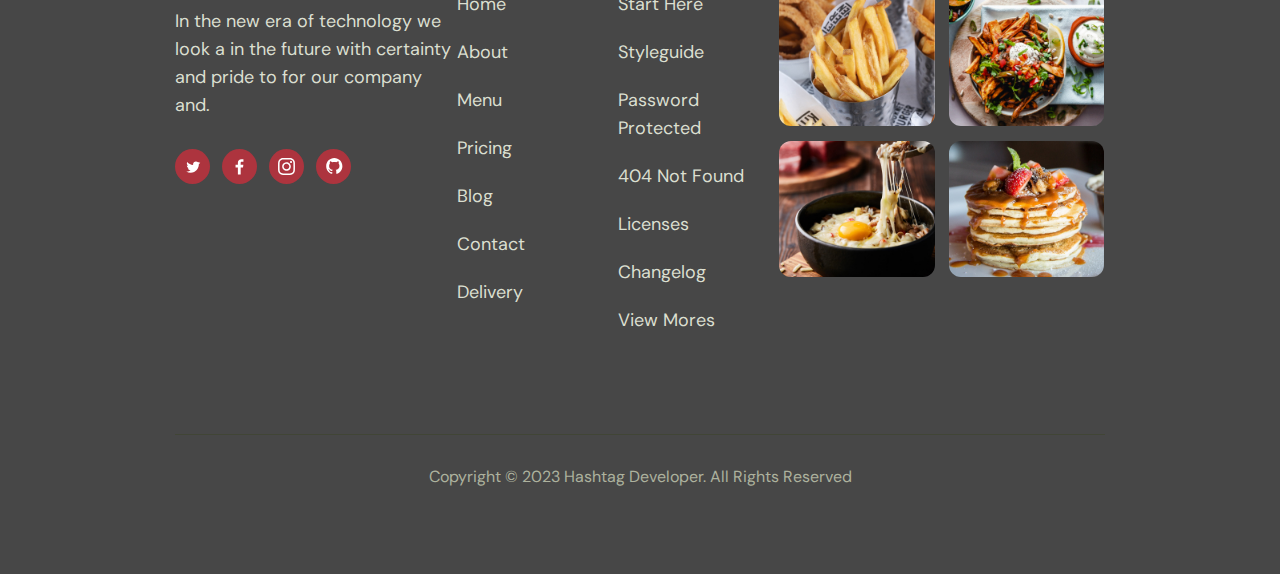
==== commit c3424a31: "gvb" ====
--- a/about.html
+++ b/about.html
@@ -54,8 +54,20 @@
 					</div>
 					<div class="provide_info">
 						<p class="provide_info-txt">Come and visit us</p>
-						<a href="https://t.me/@aldjan">+7(999)888-77-66</a>
-						<a href="mailto:happytummy@restaurant.com">happytummy@restaurant.com</a>
+						<div class="ic_infos">
+							<div class="ic_info flex">
+								<i></i>
+								<a href="tel:+1 (414) 857 - 0107" >(414) 857 - 0107</a>
+							</div>
+							<div class="ic_info flex">
+								<i></i>
+								<a href="happytummy@restaurant.com">happytummy@restaurant.com</a>
+							</div>
+							<div class="ic_info ">
+								<i></i>
+								<a href=" https://www.google.com/maps/search/837+W.+Marshall+Lane+Marshalltown,+IA+50158,+Los+Angeles/@36.0015438,-126.9901273,4z/data=!3m1!4b1?entry=ttu " >837 W. Marshall Lane Marshalltown, IA 50158, Los Angeles</a>
+							</div>
+						</div>
 					</div>
 				</div>
 				<div class="provide_right">
@@ -83,7 +95,7 @@
 		</a>
 		<div class="feel_cards flex">
 			<div class="feel_card feel__1 ">
-			 <div class="customer flex">
+			 <div class="customer">
 			  <div class="f_ic">
 			  </div>
 			  <div class="f_info">
--- a/css/media.css
+++ b/css/media.css
@@ -0,0 +1,25 @@
+@media screen and (max-width: 1300px) {
+	.container{
+		max-width: 960px;
+	}
+}
+@media screen and (max-width: 990px) {
+	.container{
+		max-width: 750px;
+	}
+}
+@media screen and (max-width: 780px) {
+	.container{
+		max-width: 510px;
+	}
+}
+@media screen and (max-width: 540px) {
+	.container{
+		max-width: 420px;
+	}
+}
+@media screen and (max-width: 450px) {
+	.container{
+		max-width: 100%;
+	}
+}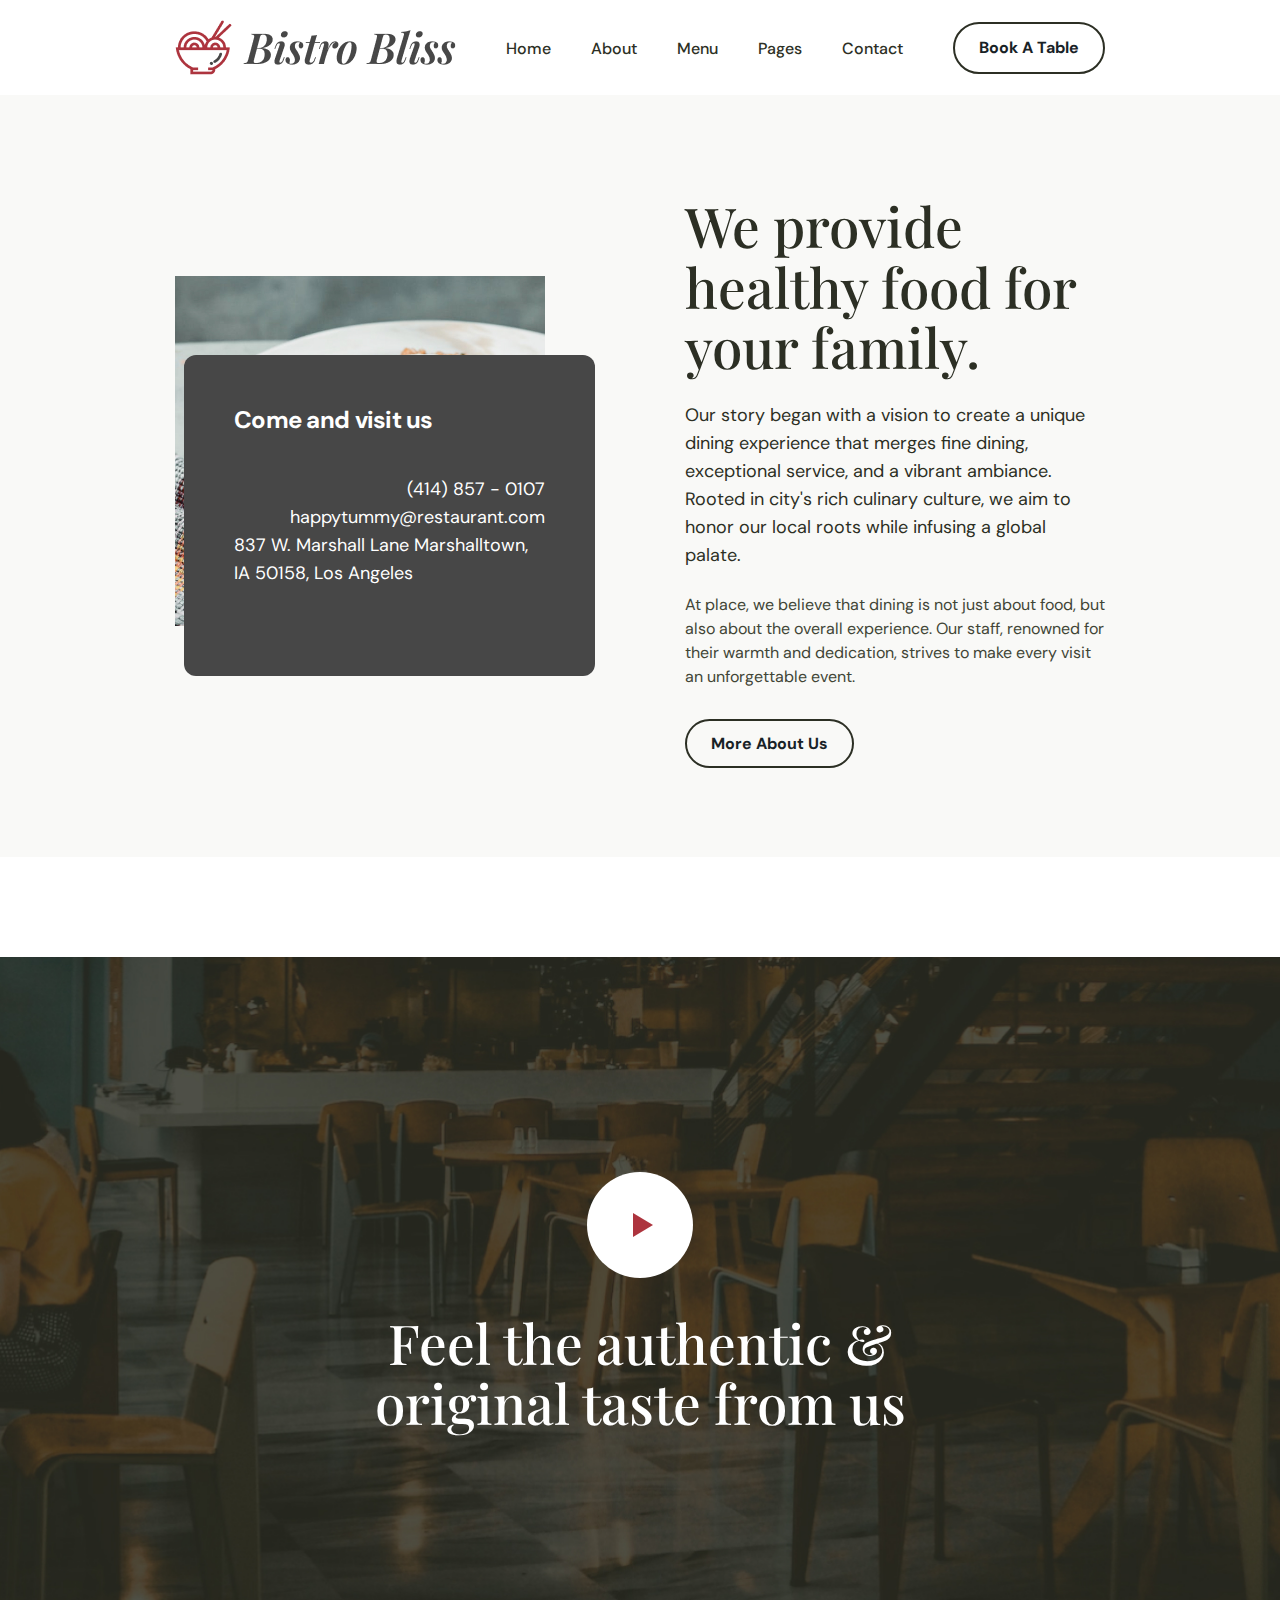
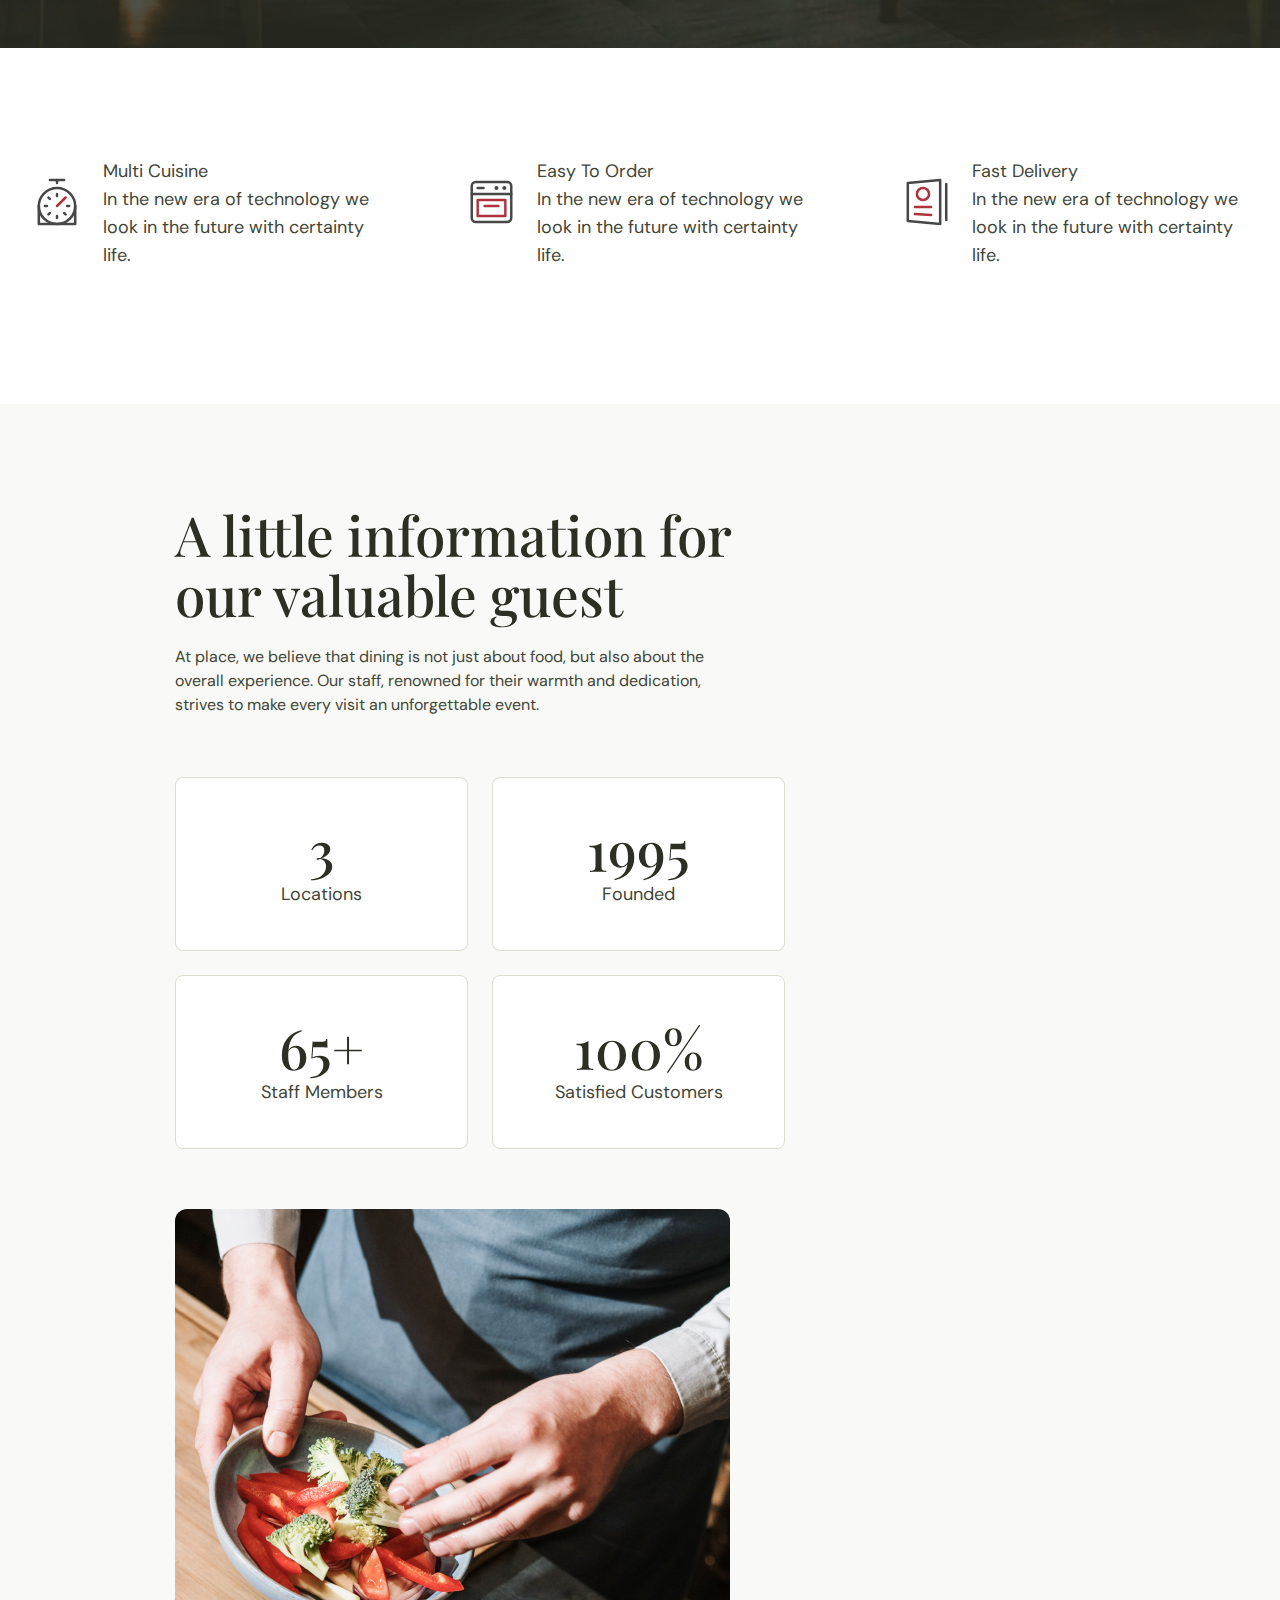
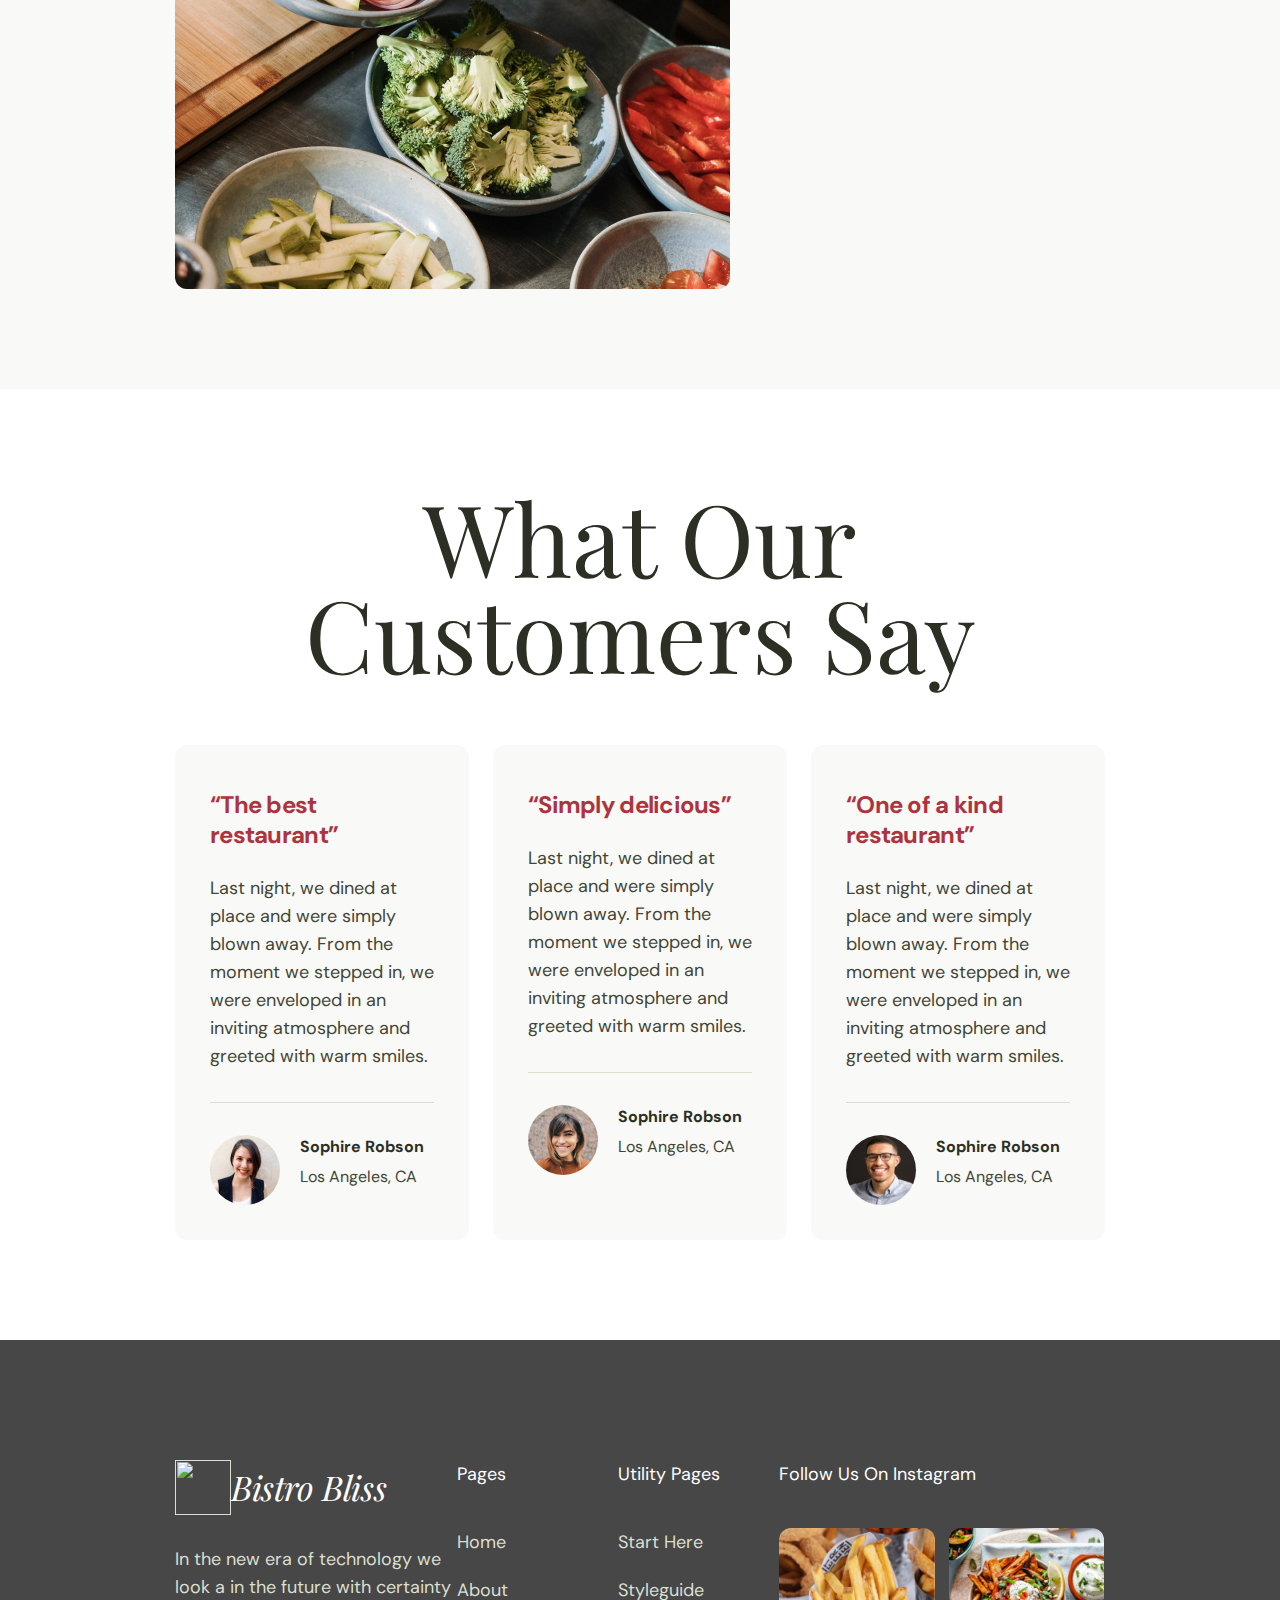
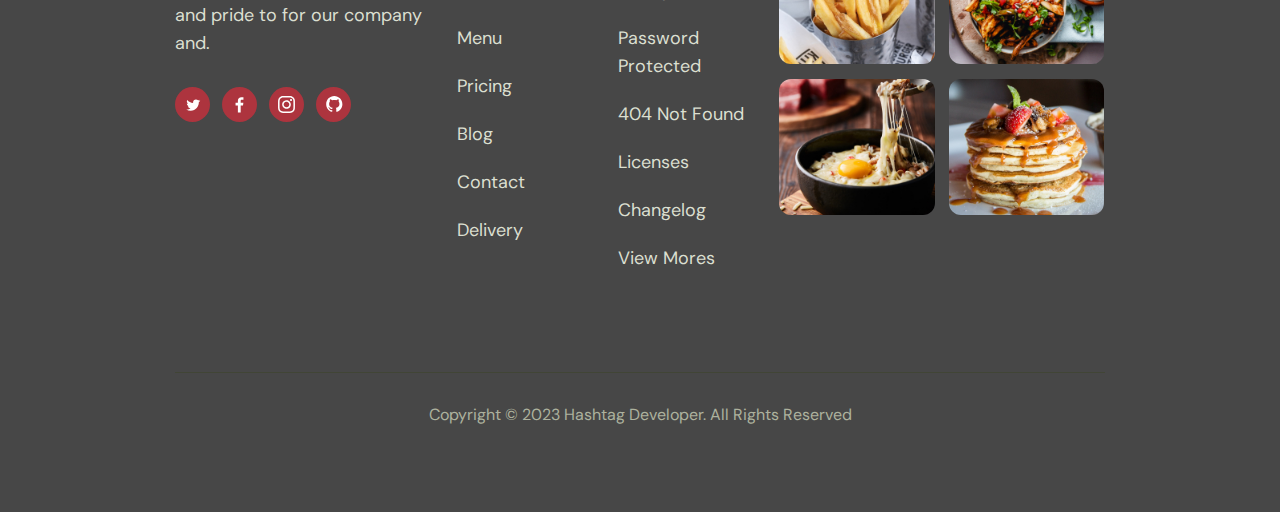
==== commit 26b2dad7: "ul,i" ====
--- a/about.html
+++ b/about.html
@@ -117,7 +117,7 @@
 			</div>
 		
 			<div class="feel_card feel__3 ">
-			 <div class="customer">
+			 <div class="customer ">
 			  <div class="f_ic">
 			  </div>
 			  <div class="f_info">
--- a/css/style.css
+++ b/css/style.css
@@ -1344,4 +1344,91 @@
   width: calc((100% - 48px) / 3);
   padding: 45px 35px 35px 35px;
   margin-top: 64px;
+}
+
+/* input */
+.input {
+	background: white;
+	margin: 0 auto;
+	height: 100%;
+	width: 812px;
+	border-radius: 16px;
+	border: 1px solid #FFF;
+	padding: 40px;
+
+	/* 1 */
+	box-shadow: 0px 2.97872px 59.57446px 0px rgba(0, 0, 0, 0.08);
+}
+
+.details {
+	color: #2C2F24;
+	font-size: 16px;
+	font-weight: 700;
+	line-height: 24px;
+	/* 150% */
+}
+
+.user_details {
+	margin-bottom: 24px;
+}
+
+.row {
+	display: flex;
+	gap: 8px;
+}
+
+.inbtn {
+	display: flex;
+	width: 350px;
+	height: 60px;
+	padding: 0px 24px;
+	justify-content: space-between;
+	align-items: center;
+	border-radius: 72px;
+	border: 1px solid #DBDFD0;
+}
+
+.inbtn_i {
+	width: 717px;
+	height: 60px;
+	align-self: stretch;
+}
+
+.inbtn_il {
+	width: 717px;
+	height: 156px;
+	padding: 24px;
+	align-items: flex-start;
+	gap: 10px;
+	align-self: stretch;
+	border-radius: 16px;
+	padding-bottom: 124px;
+}
+
+.contact_info {
+	display: inline-flex;
+	gap: 90px;
+	padding-left: 274px;
+	margin-top: 84px;
+}
+
+.frame {
+	display: flex;
+	flex-direction: column;
+	gap: 24px;
+}
+
+.frame :nth-child(2) {
+	width: 187px;
+}
+
+.frame :last-child {
+	width: 209px;
+}
+
+.fr_tel {
+	color: #AD343E;
+}
+.customer{
+  display: flex;
 }